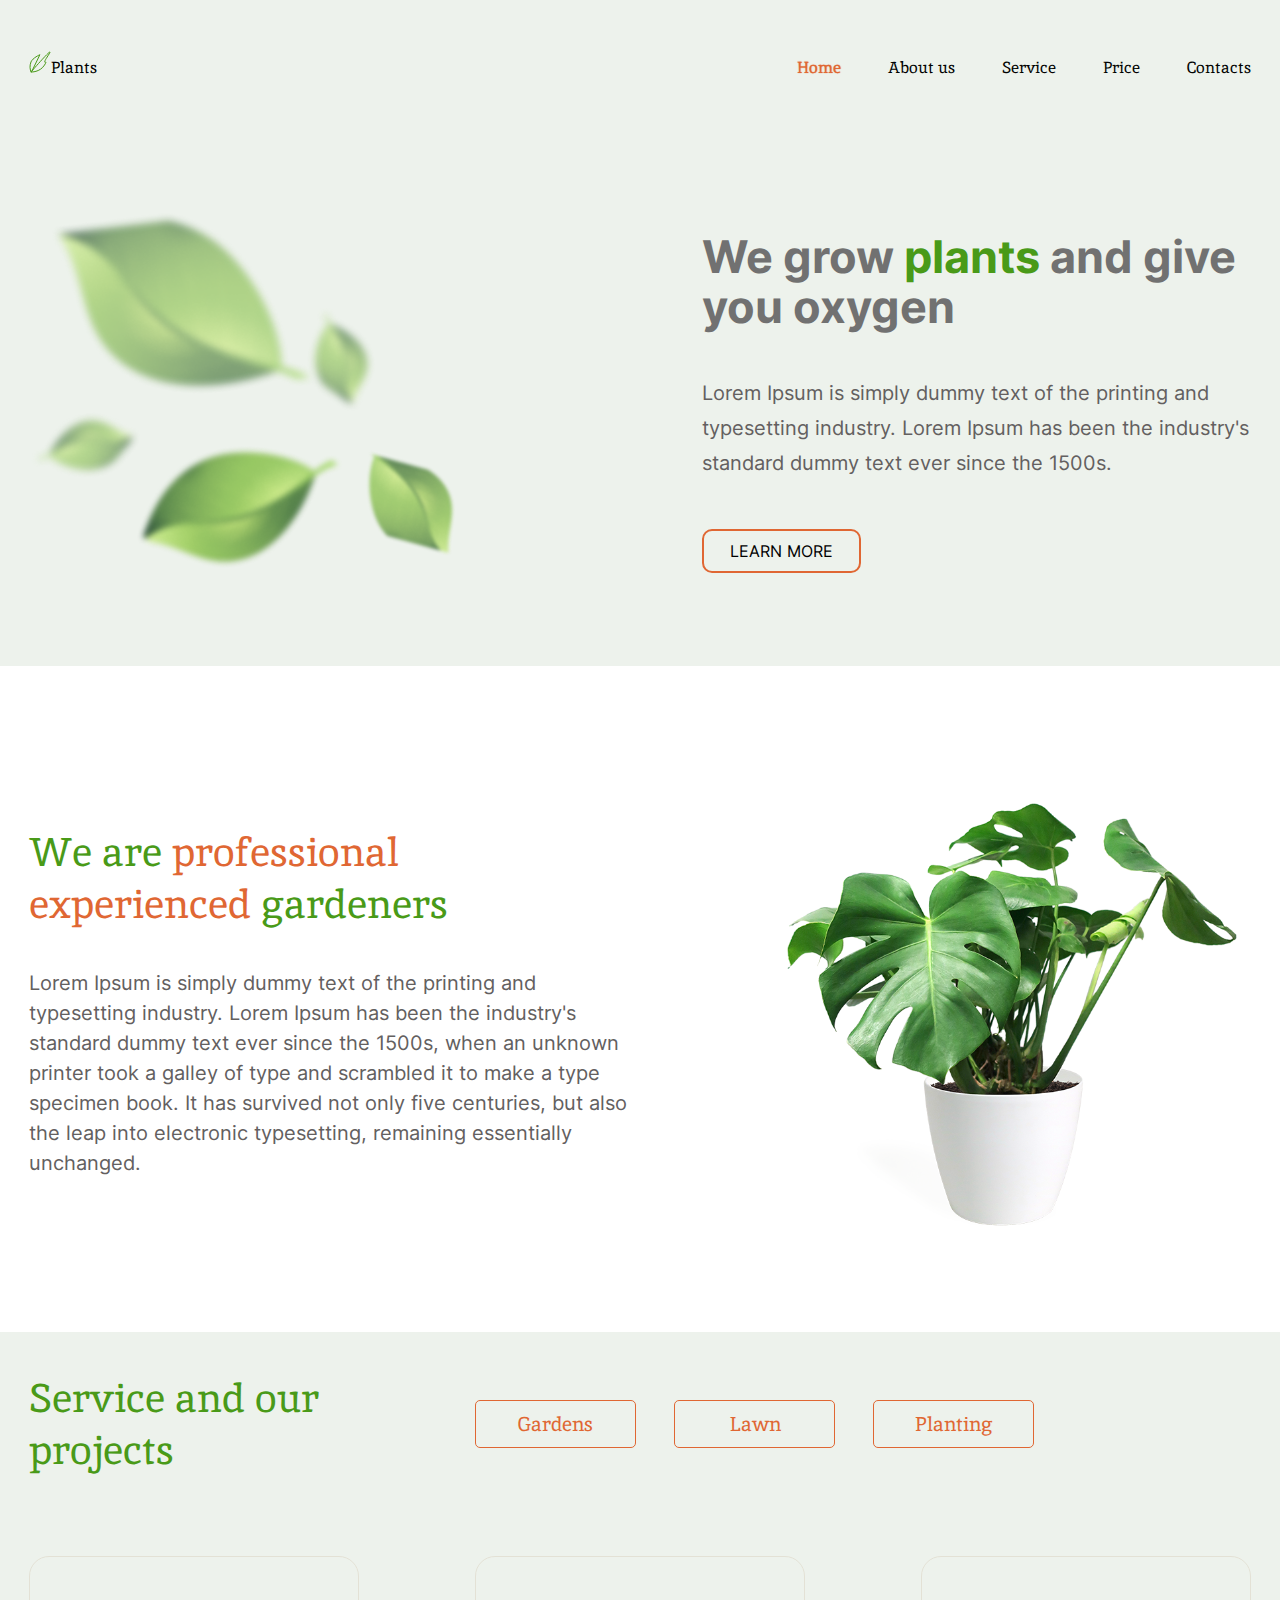
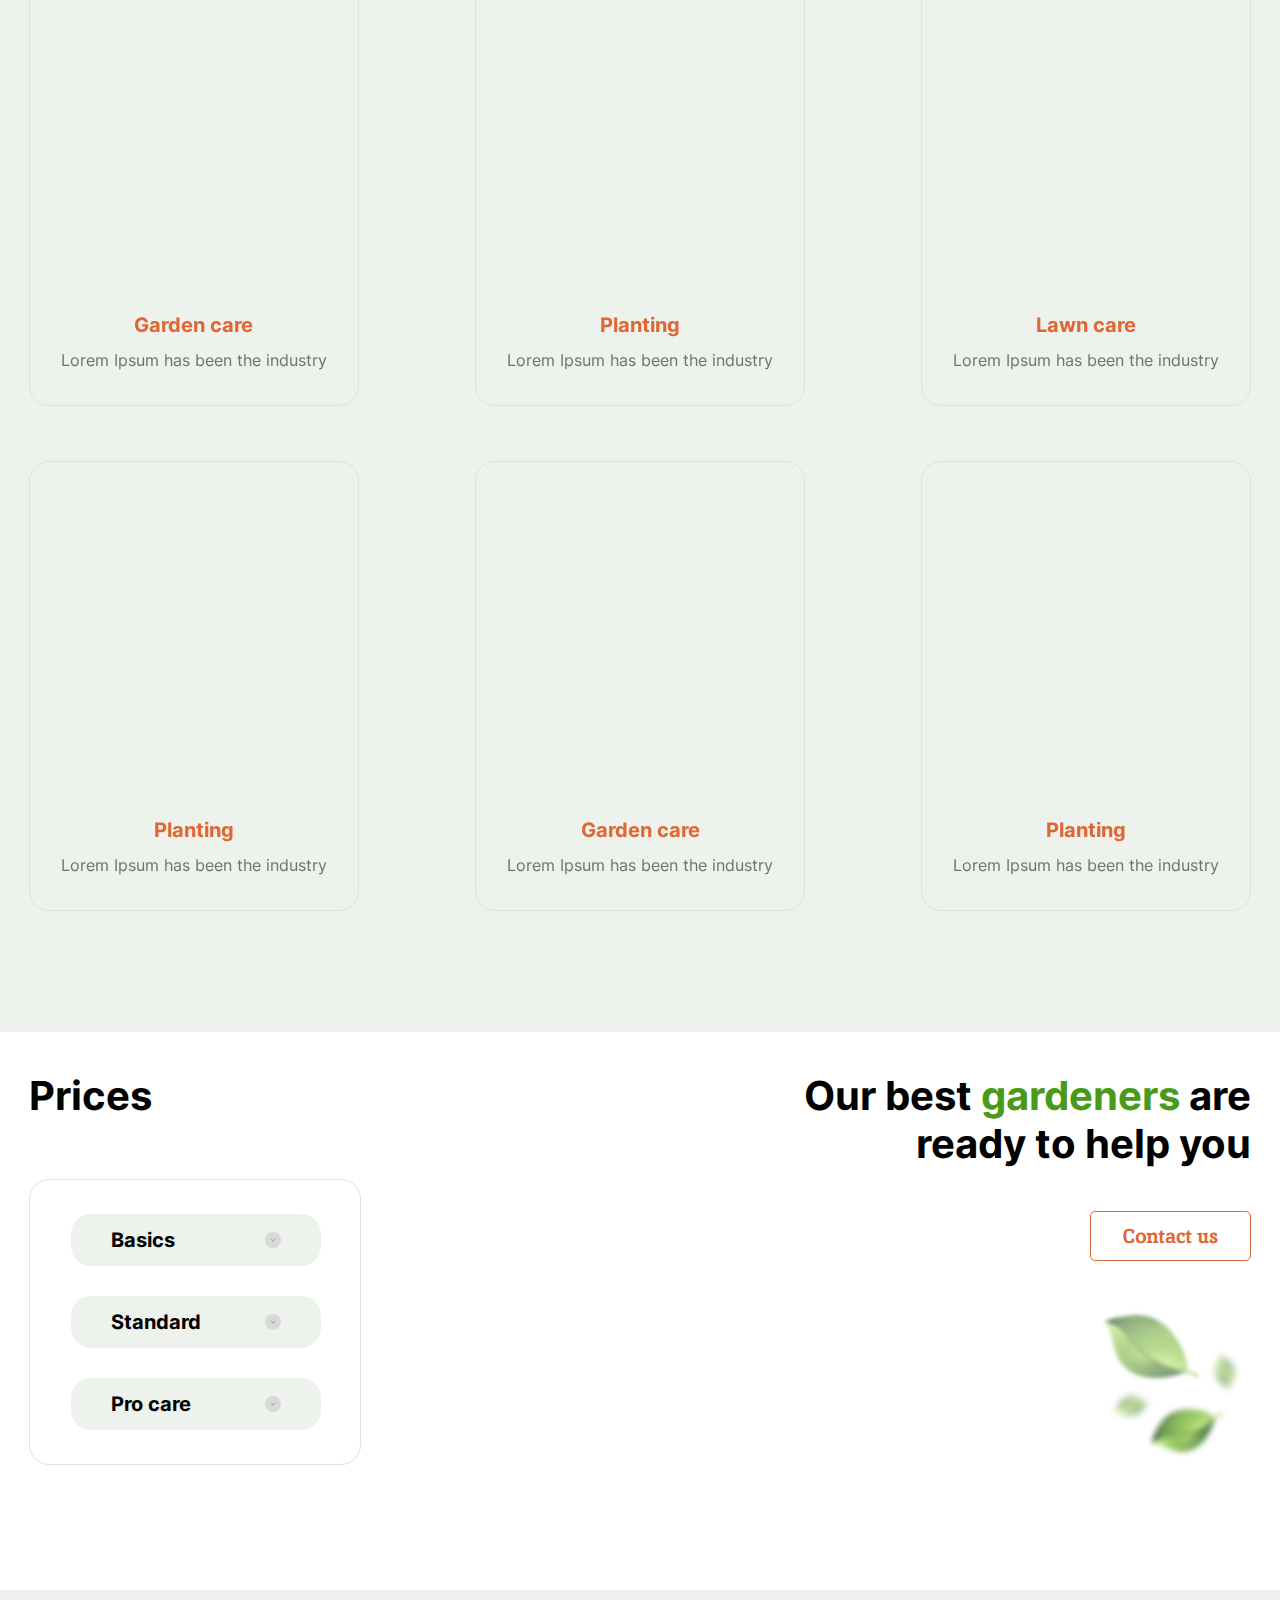
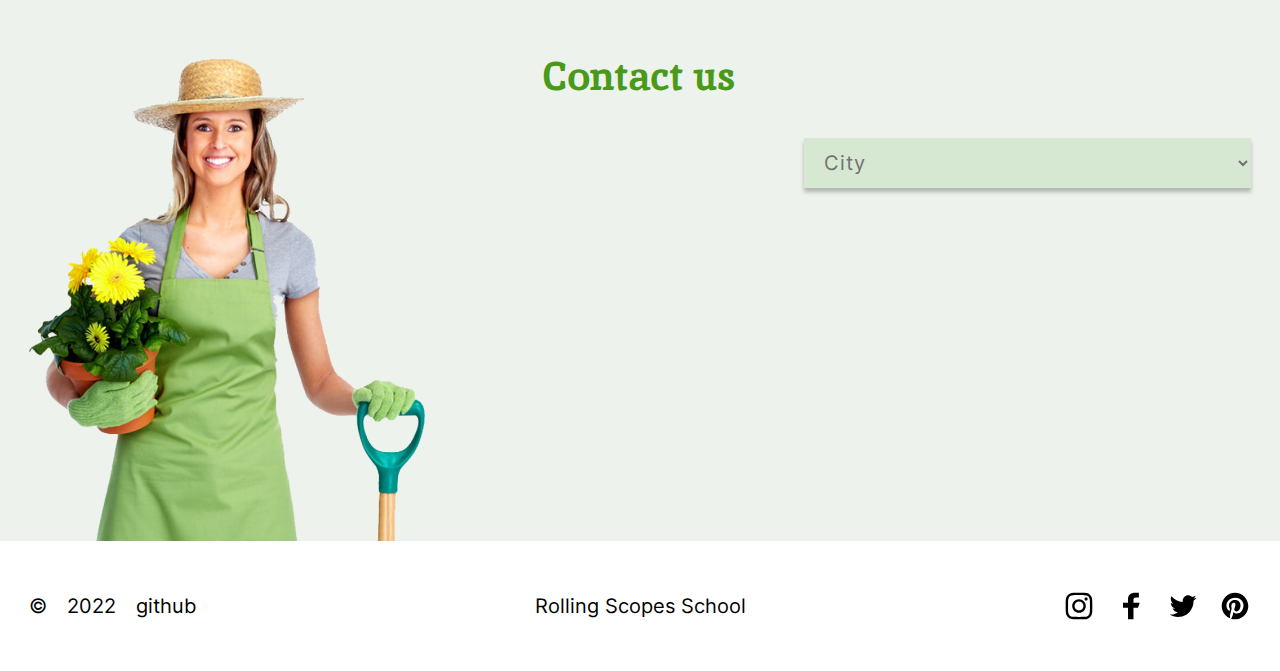
==== plants-part3/index.html @ d500a086 "feat: add section service js" ====
<!DOCTYPE html>
<html lang="en">

<head>
    <meta charset="UTF-8">
    <meta http-equiv="X-UA-Compatible" content="IE=edge">
    <meta name="viewport" content="width=device-width, initial-scale=1.0">
    <link rel="icon" href="./assets/favicon/favicon.ico">
    <link rel="stylesheet" href="./style.css">
    <title>Plants</title>
    <script src="./index.js" defer></script>
</head>

<body>
    <header class="header">
        <div class="wrapper header__wrapper">
            <a href="#" class="logo"><span class="ico logo__ico"></span>Plants</a>
            <nav class="header__navigation">
                <ul class="navigation">
                    <li class="navigation__list-item active"><a class="navigation__link" href="#welcome">Home</a></li>
                    <li class="navigation__list-item"><a class="navigation__link" href="#about">About&nbsp;us</a></li>
                    <li class="navigation__list-item"><a class="navigation__link" href="#service">Service</a></li>
                    <li class="navigation__list-item"><a class="navigation__link" href="#prices">Price</a></li>
                    <li class="navigation__list-item"><a class="navigation__link" href="#contacts">Contacts</a></li>
                </ul>
            </nav>
            <div class="header__logo-line">
                <span class="hamburger">
                    <span class="hamburger__line"></span>
                    <span class="hamburger__line"></span>
                    <span class="hamburger__line"></span>
                    <span class="hamburger__line"></span>
                </span>
            </div>
        </div>
    </header>
    <!-- ================================================= -->
    <main class="main">

        <section class="welcome" id="welcome">
            <div class="wrapper welcome__wrapper">
                <div class="welcome__content">
                    <h1 class="welcome__title">We grow<span class="welcome__title_colored"> plants</span> and give you
                        oxygen</h1>
                    <p class="welcome__text">Lorem Ipsum is simply dummy text of the printing and
                        typesetting
                        industry. Lorem Ipsum has been the industry's standard dummy text ever since the 1500s.
                    </p>
                    <button class="button welcome__button">LEARN MORE</button>
                </div>

                <div class="welcome-img__container">
                    <img class="img" src="./assets/images/image-section-welkom.png" alt="our plants">
                </div>


            </div>
        </section>
        <!-- ========================================= -->
        <section class="about" id="about">
            <div class="wrapper about__wrapper">
                <div class="about__content">
                    <h2 class="about__title"> We are <span class="about__title_colored">professional experienced</span>
                        gardeners
                    </h2>
                    <p class="about__text">
                        Lorem Ipsum is simply dummy text of the printing and typesetting industry. Lorem Ipsum has
                        been the industry's standard dummy text ever since the 1500s, when an unknown printer took a
                        galley of type and scrambled it to make a type specimen book. It has survived not only five
                        centuries, but also the leap into electronic typesetting, remaining essentially unchanged.
                    </p>
                </div>
                <div class="about-img__container">
                    <img class="img" src="./assets/images/image-section-about.png" alt="our plants">
                </div>
            </div>
        </section>
        <!-- ================================================== -->
        <section class="service" id="service">
            <div class="wrapper service__wrapper">
                <div class="service__content">
                    <h2 class="service__title">
                        Service and our projects
                    </h2>
                    <div class="service__buttons">
                        <button class="button service__button service__button_gardens">Gardens</button>
                        <button class="button service__button service__button_lawn">Lawn</button>
                        <button class="button service__button service__button_planting">Planting</button>
                    </div>
                </div>
                <div class="layout-3-column service__items-wrapper">

                    <div class="service__item service__item_gardens">
                        <div class="service__item_background service__item_background-1">
                        </div>
                        <h3 class="service-item__title">Garden care</h3>
                        <p class="service__description">Lorem Ipsum has been the industry</p>
                    </div>

                    <div class="service__item service__item_planting">
                        <div class="service__item_background service__item_background-2">
                        </div>
                        <h3 class="service-item__title">Planting</h3>
                        <p class="service__description">Lorem Ipsum has been the industry</p>
                    </div>

                    <div class="service__item service__item_lawn">
                        <div class="service__item_background service__item_background-3">
                        </div>
                        <h3 class="service-item__title">Lawn care</h3>
                        <p class="service__description">Lorem Ipsum has been the industry</p>
                    </div>

                    <div class="service__item service__item_planting">
                        <div class="service__item_background service__item_background-4">
                        </div>
                        <h3 class="service-item__title">Planting</h3>
                        <p class="service__description">Lorem Ipsum has been the industry</p>
                    </div>
                    <div class="service__item service__item_gardens">
                        <div class="service__item_background service__item_background-5">
                        </div>
                        <h3 class="service-item__title">Garden care</h3>
                        <p class="service__description">Lorem Ipsum has been the industry</p>
                    </div>

                    <div class="service__item service__item_planting">
                        <div class="service__item_background service__item_background-6">
                        </div>
                        <h3 class="service-item__title">Planting</h3>
                        <p class="service__description">Lorem Ipsum has been the industry</p>
                    </div>
                </div>
            </div>
        </section>
        <!-- ================================================== -->
        <section class="prices" id="prices">
            <div class="wrapper prices__wrapper">
                <div class="prices__variants">
                    <h2 class="prices__title">Prices</h2>
                    <div class="prices__checkboxes-wrapper">
                        <div class="checkbox__wrapper">
                            <input type="checkbox" class="checkbox" id="basics">
                            <label for="basics" class="prices__checkbox-label">Basics<span
                                    class="ico accordion__ico"></span></label>
                        </div>
                        <div class="checkbox__wrapper">
                            <input type="checkbox" class="checkbox" id="standard">
                            <label for="standard" class="prices__checkbox-label">Standard<span
                                    class="ico accordion__ico"></span></label>
                        </div>
                        <div class="checkbox__wrapper">
                            <input type="checkbox" class="checkbox" id="proCare">
                            <label for="proCare" class="prices__checkbox-label">Pro care<span
                                    class="ico accordion__ico"></span></label>
                        </div>
                    </div>
                </div>
                <div class="prices__content">
                    <h2 class="prices-content__title">Our best <span
                            class="prices-content__title_colored">gardeners</span> are ready to help you</h2>
                    <button class="button price__button">Contact us</button>
                    <div class="prices-img__wrapper">
                        <img class="img prices__img" src="./assets/images/image-section-prices.png" alt="our plants">
                    </div>
                </div>
            </div>
        </section>
        <!-- ================================ -->
        <section class="contacts" id="contacts">
            <div class="wrapper contacts__wrapper">
                <div class="contacts-img__container">
                    <img class="img contacts-img" src="./assets/images/image-section-contacts.png" alt="our plants">
                </div>
                <h2 class="contacts__title">Contact&nbsp;us</h2>
                <select class="contacts__select">
                    <option>City</option>
                </select>
            </div>
        </section>

    </main>
    <!-- ============================================ -->
    <footer class="footer">
        <div class="wrapper">
            <div class="layout-3-column footer__wrapper">
                <div class="footer__made-by">
                    <span>©</span>
                    <span>2022</span>
                    <span><a href="https://github.com/Yuliya9449">github</a></span>
                </div>
                <div class="footer__rss"><a href="https://rs.school/">Rolling Scopes School</a></div>

                <ul class="footer__social-networks-links">
                    <li class="footer__link">
                        <a href="#"><img src="./assets/svg/inst1-footer.svg" alt="instagram"></a>
                    </li>
                    <li class="footer__link">
                        <a href="#"><img src="./assets/svg/fb2-footer.svg" alt="face book"></a>
                    </li>
                    <li class="footer__link">
                        <a href="#"><img src="./assets/svg/tw3-footer.svg" alt="twitter"></a>
                    </li>
                    <li class="footer__link">
                        <a href="#"><img src="./assets/svg/pinterest4-footer.svg" alt="pinterest"></a>
                    </li>
                </ul>
            </div>
        </div>
    </footer>
</body>

</html>
---- plants-part3/style.css ----
html {
  line-height: 1.15;
}

body {
  margin: 0;
}

main {
  display: block;
}

h1 {
  font-size: 2em;
  margin: 0.67em 0;
}

ul {
  padding: 0;
  margin: 0;
}

a {
  background-color: transparent;
  text-decoration: none;
  color: inherit;
}

img {
  border-style: none;
}

button,
input,
optgroup,
select,
textarea {
  font-family: inherit; /* 1 */
  font-size: 100%; /* 1 */
  line-height: 1.15; /* 1 */
  margin: 0; /* 2 */
}

button,
input { /* 1 */
  overflow: visible;
}

button,
select { /* 1 */
  text-transform: none;
}

button,
[type=button],
[type=reset],
[type=submit] {
  -webkit-appearance: button;
}

textarea {
  overflow: auto;
}

[type=checkbox],
[type=radio] {
  box-sizing: border-box; /* 1 */
  padding: 0; /* 2 */
}

[type=number]::-webkit-inner-spin-button,
[type=number]::-webkit-outer-spin-button {
  height: auto;
}

[type=search] {
  -webkit-appearance: textfield; /* 1 */
  outline-offset: -2px; /* 2 */
}

[type=search]::-webkit-search-decoration {
  -webkit-appearance: none;
}

::-webkit-file-upload-button {
  -webkit-appearance: button; /* 1 */
  font: inherit; /* 2 */
}

section, main, footer, header, article {
  display: block;
}

* {
  box-sizing: border-box;
}

.service__item, .navigation-hidden, .navigation__link, .navigation, .hamburger-toggle > *, .hamburger__line, .price__button, .button {
  transition: all 1s;
}

.prices-content__title, .prices__checkbox-label, .prices__title, body {
  font-family: "Inter", sans-serif;
}

.header, .service__button, h2 {
  font-family: "Inika", serif;
}

/* font-family: 'Inika', serif;
font-family: 'Inter', sans-serif;
font-family: 'Roboto', sans-serif; */
@font-face {
  font-family: "Inika";
  src: local("Inika Normal"), local("Inika-Normal"), url("./assets/fonts/Inika/Inika-Regular.ttf") format("truetype");
  font-weight: 400;
  font-style: normal;
}
@font-face {
  font-family: "Inika";
  src: local("Inika Bold"), local("Inika-Bold"), url("./assets/fonts/Inika/Inika-Bold.ttf") format("truetype");
  font-weight: 700;
  font-style: normal;
}
@font-face {
  font-family: "Inter";
  src: local("Inter Light"), local("Inter-Light"), url("./assets/fonts/inter/static/Inter-Light.ttf") format("truetype");
  font-weight: 300;
  font-style: normal;
}
@font-face {
  font-family: "Inter";
  src: local("Inter Normal"), local("Inter-Normal"), url("./assets/fonts/inter/static/Inter-Regular.ttf") format("truetype");
  font-weight: 400;
  font-style: normal;
}
@font-face {
  font-family: "Inter";
  src: local("Inter Bold"), local("Inter-Bold"), url("./assets/fonts/inter/static/Inter-Bold.ttf") format("truetype");
  font-weight: 700;
  font-style: normal;
}
@font-face {
  font-family: "Roboto";
  src: local("Roboto Normal"), local("Roboto-Normal"), url("./assets/fonts/roboto/Roboto-Regular.ttf") format("truetype");
  font-weight: 400;
  font-style: normal;
}
html {
  font-size: 10px;
  scroll-behavior: smooth;
}

body {
  font-style: normal;
  font-weight: 400;
  font-size: 1.6rem;
  line-height: 3.5rem;
  background-color: #EDF2EC;
}

h1 {
  color: #717171;
  font-style: normal;
  font-weight: bold;
  font-size: 4.5rem;
  line-height: 5rem;
}
@media (max-width: 768px) {
  h1 {
    font-style: normal;
    font-weight: bold;
    font-size: 3.5rem;
    line-height: 5rem;
  }
}
@media (max-width: 380px) {
  h1 {
    font-style: normal;
    font-weight: bold;
    font-size: 2.5rem;
    line-height: 3.5rem;
  }
}

h2 {
  font-style: normal;
  font-weight: 400;
  font-size: 4rem;
  line-height: 5.2rem;
}
@media (max-width: 768px) {
  h2 {
    font-style: normal;
    font-weight: 400;
    font-size: 3.5rem;
    line-height: 4.6rem;
  }
}
@media (max-width: 380px) {
  h2 {
    font-style: normal;
    font-weight: 400;
    font-size: 2.5rem;
    line-height: 3.3rem;
  }
}

h3 {
  font-style: normal;
  font-weight: bold;
  font-size: 2rem;
  line-height: 2rem;
  color: #E06733;
}

.button {
  border: 1px solid #E06733;
  border-radius: 5px;
  background-color: inherit;
}
/* .button:hover {
  background-color: #E06733;
  color: #ffffff;
} */

.welcome__button {
  padding: 10px 26px;
  border-width: 2px;
  border-radius: 10px;
  font-style: normal;
  font-weight: 400;
  font-size: 1.6rem;
  line-height: 2rem;
}
.welcome__button:hover {
  background-color: #E06733;
  color: #ffffff;
  cursor: pointer;
}
@media (max-width: 380px) {
  .welcome__button {
    font-style: normal;
    font-weight: 400;
    font-size: 1rem;
    line-height: 2rem;
    padding: 5px 16px;
  }
}

.service__button {
  min-width: 161px;
  padding: 10px 0;
  margin-left: 38px;
  color: #E06733;
  font-style: normal;
  font-weight: 400;
  font-size: 2rem;
  line-height: 2.6rem;
}
.service__button:hover {
  text-shadow: 0 0 1px #E06733;
  cursor: pointer;
}
@media (max-width: 380px) {
  .service__button {
    min-width: 121px;
    margin: 0 10px 10px 0;
    font-style: normal;
    font-weight: 400;
    font-size: 1.5rem;
    line-height: 2.25rem;
    padding: 5px 0;
  }
}

.service__button_active {
  background-color: #E06733;
  color: #ffffff;
}

.service__button:first-child {
  margin-left: 0;
}

.price__button {
  font-family: "Inika";
  padding: 11px 32px;
  font-style: normal;
  font-weight: bold;
  font-size: 2rem;
  line-height: 2.6rem;
  color: #E06733;
}
.price__button:hover {
  background-color: #E06733;
  color: #ffffff;
  cursor: pointer;
}
.price__button_bordered {
  border: 1px solid #E06733;
  border-radius: 5px;
  color: #E06733;
  background-color: inherit;
}
.price__button_bordered:hover {
  background-color: #E06733;
  color: #ffffff;
}
@media (max-width: 380px) {
  .price__button {
    font-style: normal;
    font-weight: bold;
    font-size: 1.5rem;
    line-height: 2rem;
    margin: 0 auto 0;
    padding: 7px 24px;
  }
}

.ico {
  display: inline-block;
}

.logo__ico {
  background-image: url(./assets/svg/logo_vector.svg);
  width: 22px;
  height: 22px;
}

.accordion__ico {
  background-image: url(./assets/svg/accordion_btn.svg);
  width: 16px;
  height: 17px;
}

.img {
  width: 100%;
  height: auto;
  display: block;
}

.hamburger {
  display: none;
  vertical-align: text-bottom;
  flex-direction: column;
  justify-content: space-between;
  width: 40px;
  height: 24px;
}
@media (max-width: 570px) {
  .hamburger {
    display: inline-flex;
  }
}
@media (max-width: 380px) {
  .hamburger {
    display: inline-flex;
  }
}

.hamburger__line {
  display: inline-block;
  background-color: #717171;
  height: 2px;
  width: 100%;
}

.wrapper {
  max-width: 1222px;
  margin: auto;
}
@media (max-width: 1222px) {
  .wrapper {
    padding: 0 50px;
  }
}
@media (max-width: 380px) {
  .wrapper {
    padding: 0 25px;
  }
}

.layout-3-column {
  display: flex;
  flex-wrap: wrap;
  justify-content: space-between;
}
.layout-3-column > * {
  flex-basis: 27%;
}

.header {
  padding: 43px 0 38px;
}
@media (max-width: 768px) {
  .header {
    padding: 36px 0 41px;
  }
}
@media (max-width: 380px) {
  .header {
    padding: 34px 0 31px;
  }
}

.header__wrapper {
  display: flex;
  align-items: baseline;
  justify-content: space-between;
  flex-wrap: wrap;
}

.welcome {
  padding: 66px 0 58px;
}
@media (max-width: 768px) {
  .welcome {
    padding: 30px 0 70px;
  }
}
@media (max-width: 380px) {
  .welcome {
    padding: 30px 0 24px;
  }
}

.welcome__wrapper {
  display: flex;
  flex-direction: row-reverse;
  justify-content: space-between;
  align-items: center;
}
@media (max-width: 768px) {
  .welcome__wrapper {
    flex-direction: row;
    align-items: flex-start;
  }
}

.about {
  padding: 64px 0 58px;
}
@media (max-width: 768px) {
  .about {
    padding: 40px 0 78px;
  }
}
@media (max-width: 380px) {
  .about {
    padding: 30px 0 16px;
  }
}

.about__wrapper {
  display: flex;
  justify-content: space-between;
  align-items: center;
}
@media (max-width: 768px) {
  .about__wrapper {
    flex-direction: column;
  }
}

.service {
  padding: 40px 0 6px;
}
@media (max-width: 768px) {
  .service {
    padding: 60px 0 0;
  }
}
@media (max-width: 380px) {
  .service {
    padding: 30px 0 0;
  }
}

.service__wrapper {
  display: flex;
  flex-direction: column;
}

.prices {
  padding: 40px 0 115px;
}
@media (max-width: 768px) {
  .prices {
    padding: 40px 0 90px;
  }
}
@media (max-width: 380px) {
  .prices {
    padding: 25px 0 39px;
  }
}

.prices__wrapper {
  display: flex;
  flex-wrap: wrap;
  justify-content: space-between;
  align-items: flex-start;
}
@media (max-width: 380px) {
  .prices__wrapper {
    flex-direction: column;
  }
}

.contacts {
  padding: 54px 0 0px;
}
@media (max-width: 768px) {
  .contacts {
    padding: 40px 0 0;
  }
}
@media (max-width: 380px) {
  .contacts {
    padding: 25px 0 0;
  }
}

.contacts__wrapper {
  display: flex;
  justify-content: space-between;
  align-items: flex-start;
}
@media (max-width: 768px) {
  .contacts__wrapper {
    flex-direction: column;
    align-items: center;
  }
}

.footer {
  padding: 40px 0;
}
@media (max-width: 768px) {
  .footer {
    padding: 33px 0 38px;
  }
}
@media (max-width: 380px) {
  .footer {
    padding: 22px 0 38px;
  }
}

.header {
  color: #000000;
  font-style: normal;
  font-weight: 400;
  font-size: 1.6rem;
  line-height: 2.1rem;
}

.logo {
  margin-right: 70px;
}

/* @media (max-width: 380px) {
  .header__navigation {
    display: none;
  }
}
@media (max-width: 570px) {
  .header__navigation {
    display: none;
  }
} */

.navigation {
  display: flex;
  flex-wrap: wrap;
  font-size: 1.6rem;
  line-height: 5rem;
  padding: 0;
}

.navigation__list-item {
  list-style: none;
  padding-left: 47px;
}

.navigation__list-item:first-child {
  padding-left: 0;
}

.navigation__link {
  color: #010201;
}
.navigation__link:hover {
  text-shadow: 0 0 1px #E06733;
  color: #E06733;
}

.navigation__list-item.active > .navigation__link {
  text-shadow: 0 0 1px #E06733;
  color: #E06733;
}

.header__logo-line {
  display: none;
}
  @media (max-width: 570px) {
    .header__logo-line {
      display: block;
    }
  }

/* ============================= */

.welcome__content {
  max-width: 549px;
}
@media (max-width: 768px) {
  .welcome__content {
    max-width: 341px;
  }
}

.welcome__title {
  margin: 0 0 44px;
}
@media (max-width: 768px) {
  .welcome__title {
    margin: 0 0 30px;
  }
}
@media (max-width: 380px) {
  .welcome__title {
    margin: 0 0 20px;
  }
}

.welcome__title_colored {
  color: #499A18;
}

.welcome__text {
  margin: 0 0 48px;
  font-size: 2rem;
  color: #636060;
}
@media (max-width: 768px) {
  .welcome__text {
    font-style: normal;
    font-weight: 400;
    font-size: 1.6rem;
    line-height: 2.5rem;
    margin: 0 0 36px 5px;
  }
}
@media (max-width: 380px) {
  .welcome__text {
    margin: 0 0 24px;
  }
}

.welcome-img__container {
  max-width: 448px;
}
@media (max-width: 768px) {
  .welcome-img__container {
    max-width: 280px;
  }
}
@media (max-width: 380px) {
  .welcome-img__container {
    display: none;
  }
}

.about {
  background-color: #ffffff;
}

.about__content {
  max-width: 605px;
}
@media (max-width: 768px) {
  .about__content {
    max-width: 768px;
  }
}

.about__title {
  max-width: 463px;
  color: #499A18;
  margin: 0 0 38px;
}
@media (max-width: 768px) {
  .about__title {
    margin: 0 auto 50px;
    text-align: center;
  }
}
@media (max-width: 380px) {
  .about__title {
    margin: 0 0 13px;
  }
}

.about__title_colored {
  color: #E06733;
}

.about__text {
  margin: 0;
  font-size: 2rem;
  line-height: 3rem;
  color: #636060;
}
@media (max-width: 768px) {
  .about__text {
    font-style: normal;
    font-weight: 400;
    font-size: 2rem;
    line-height: 3rem;
    margin: 0 0 50px;
  }
}
@media (max-width: 380px) {
  .about__text {
    font-style: normal;
    font-weight: 400;
    font-size: 1.5rem;
    line-height: 2.5rem;
    margin: 0 0 -10px;
  }
}

.about-img__container {
  max-width: 464px;
}
@media (max-width: 768px) {
  .about-img__container {
    max-width: 250px;
  }
}
@media (max-width: 380px) {
  .about-img__container {
    max-width: 150px;
  }
}

.service__content {
  display: flex;
  align-items: center;
  flex-wrap: wrap;
  margin: 0 0 32px;
}
@media (max-width: 768px) {
  .service__content {
    margin: 0;
  }
}

.service__title {
  max-width: 306px;
  color: #499A18;
  margin: 0 140px 0 0;
}
@media (max-width: 768px) {
  .service__title {
    margin: 0 0 43px;
  }
}
@media (max-width: 380px) {
  .service__title {
    max-width: 187px;
    margin: 0 0 38px;
  }
}

.service__buttons {
  display: inline-flex;
  flex-wrap: wrap;
}

.service__items-wrapper {
  padding: 48px 0 60px;
}
.service__items-wrapper > * {
  margin-bottom: 55px;
}
@media (max-width: 768px) {
  .service__items-wrapper > * {
    flex-basis: 42%;
    margin-bottom: 39px;
  }
}
@media (max-width: 380px) {
  .service__items-wrapper > * {
    flex-basis: 85%;
    margin: 0 auto 34px;
  }
  .service__items-wrapper > *:last-child {
    margin: 0 auto;
  }
}
@media (max-width: 768px) {
  .service__items-wrapper {
    padding: 40px 0 30px;
  }
}
@media (max-width: 380px) {
  .service__items-wrapper {
    padding: 30px 0 27px;
  }
}

.service__item {
  filter: blur(0px);
  max-width: 330px;
  min-height: 450px;
  border: 1px solid #E3E1D5;
  border-radius: 20px;
  display: flex;
  flex-direction: column;
  justify-content: end;
  align-items: center;
  overflow: hidden;
}
.service__item_background {
  width: 100%;
  height: 100%;
  background-size: cover;
  background-position: center;
}
.service__item_background-1 {
  background-image: url("./assets/images/image1-section-service.jpg");
}
.service__item_background-2 {
  background-image: url("./assets/images/image2-section-service.jpg");
}
.service__item_background-3 {
  background-image: url("./assets/images/image3-section-service.jpg");
}
.service__item_background-4 {
  background-image: url("./assets/images/image4-section-service.jpg");
}
.service__item_background-5 {
  background-image: url("./assets/images/image5-section-service.jpg");
}
.service__item_background-6 {
  background-image: url("./assets/images/image6-section-service.jpg");
}

.service__item_blur {
  filter: blur(5px);
}

.service-item__title {
  padding: 0 30px 0;
  margin: 10px 0 8px 0;
}

.service__description {
  padding: 0 30px 0;
  margin: 0 0 27px;
  color: #717171;
  text-align: center;
}
@media (max-width: 768px) {
  .service__description {
    font-size: 16px;
    line-height: 20px;
    margin: 0 0 20px;
  }
}

.prices {
  background-color: #ffffff;
}

.prices__variants {
  max-width: 332px;
}
@media (max-width: 380px) {
  .prices__variants {
    margin: 0 auto;
  }
}

.prices__title {
  margin: 0 0 59px;
  font-style: normal;
  font-weight: bold;
  font-size: 4rem;
  line-height: 4.8rem;
}
@media (max-width: 768px) {
  .prices__title {
    font-style: normal;
    font-weight: bold;
    font-size: 3.5rem;
    line-height: 4.2rem;
    margin: 0 0 57px 15px;
  }
}
@media (max-width: 380px) {
  .prices__title {
    margin: 0 0 37px 0;
    font-style: normal;
    font-weight: bold;
    font-size: 2.5rem;
    line-height: 3rem;
    text-align: center;
  }
}

.prices__checkboxes-wrapper {
  border: 1px solid #E3E1D5;
  border-radius: 20px;
  display: flex;
  flex-direction: column;
  padding: 34px 41px;
}
@media (max-width: 380px) {
  .prices__checkboxes-wrapper {
    padding: 29px 21px;
  }
}

.checkbox__wrapper {
  min-width: 250px;
  padding: 16px 40px;
  background-color: #EDF2EC;
  border-radius: 20px;
  cursor: pointer;
  margin-bottom: 30px;
}
.checkbox__wrapper:last-child {
  margin-bottom: 0;
}
@media (max-width: 380px) {
  .checkbox__wrapper {
    min-width: 180px;
    padding: 15px 31px;
    margin-bottom: 14px;
  }
}

.checkbox {
  display: none;
}

.prices__checkbox-label {
  display: flex;
  justify-content: space-between;
  align-items: center;
  font-style: normal;
  font-weight: bold;
  font-size: 2rem;
  line-height: 2rem;
  color: #000000;
}
@media (max-width: 380px) {
  .prices__checkbox-label {
    font-style: normal;
    font-weight: bold;
    font-size: 1.5rem;
    line-height: 2rem;
  }
}

.prices__content {
  max-width: 452px;
  display: flex;
  flex-direction: column;
  align-items: flex-end;
}
@media (max-width: 380px) {
  .prices__content {
    margin: 0 auto;
  }
}

.prices-content__title {
  text-align: end;
  margin: 0 0 43px;
  font-style: normal;
  font-weight: bold;
  font-size: 4rem;
  line-height: 4.8rem;
}
@media (max-width: 768px) {
  .prices-content__title {
    font-style: normal;
    font-weight: bold;
    font-size: 2.5rem;
    line-height: 3.5rem;
    max-width: 296px;
    margin: 100px 0 28px 0;
  }
}
@media (max-width: 380px) {
  .prices-content__title {
    font-style: normal;
    font-weight: bold;
    font-size: 2rem;
    line-height: 3.5rem;
    max-width: 230px;
    margin: 17px 0 20px;
    text-align: center;
  }
}

.prices-content__title_colored {
  color: #499A18;
}

.prices-img__wrapper {
  max-width: 152px;
  margin-top: 42px;
}
@media (max-width: 768px) {
  .prices-img__wrapper {
    margin-top: 36px;
  }
}
@media (max-width: 380px) {
  .prices-img__wrapper {
    display: none;
  }
}

.contacts-img__container {
  max-width: 400px;
}
@media (max-width: 768px) {
  .contacts-img__container {
    order: 3;
    max-width: 200px;
    margin: 249px 0 0 20px;
  }
}
@media (max-width: 380px) {
  .contacts-img__container {
    max-width: 100px;
    margin: 132px 0 0;
  }
}

.contacts-img {
  margin-top: auto;
}

.contacts__title {
  font-family: "Inika";
  font-style: normal;
  font-weight: bold;
  font-size: 4rem;
  line-height: 5.2rem;
  color: #499A18;
  margin: 6px 0 0 45px;
}
@media (max-width: 768px) {
  .contacts__title {
    margin: 0 0 100px 0;
  }
}
@media (max-width: 380px) {
  .contacts__title {
    font-style: normal;
    font-weight: bold;
    font-size: 2.5rem;
    line-height: 3.3rem;
    margin: 0 0 81px;
  }
}

.contacts__select {
  min-width: 36.6%;
  padding: 12px 16px;
  margin-top: 94px;
  background: #D6E7D2;
  box-shadow: 0px 4px 4px rgba(0, 0, 0, 0.25);
  border: none;
  font-style: normal;
  font-weight: 400;
  font-size: 2rem;
  line-height: 4rem;
  color: #717171;
  letter-spacing: 0.05em;
}
.contacts__select:focus-visible {
  outline: none;
}
@media (max-width: 768px) {
  .contacts__select {
    min-width: 67%;
    margin-top: 0;
  }
}
@media (max-width: 380px) {
  .contacts__select {
    min-width: 300px;
    margin-top: 0;
  }
}

.footer {
  background-color: #ffffff;
  color: #000000;
}

.footer__wrapper {
  display: flex;
  justify-content: space-between;
  align-items: center;
  font-size: 20px;
  line-height: 50px;
}
@media (max-width: 768px) {
  .footer__wrapper {
    flex-direction: column;
    justify-content: flex-start;
    font-style: normal;
    font-weight: 400;
    font-size: 2rem;
    line-height: 2.4rem;
  }
}

.footer__made-by {
  display: inline-flex;
}
.footer__made-by > * {
  margin-right: 20px;
}
.footer__made-by > *:last-child {
  margin-right: 0;
}

.footer__rss {
  text-align: center;
}
.footer__rss:hover {
  text-decoration: underline;
}
@media (max-width: 768px) {
  .footer__rss {
    padding: 15px 0 25px;
  }
}
@media (max-width: 380px) {
  .footer__rss {
    padding: 16px 0 12px;
  }
}

.footer__social-networks-links {
  display: inline-flex;
  justify-content: end;
  margin: 0;
  padding: 0;
}
.footer__social-networks-links li {
  margin-right: 20px;
}

.footer__link:last-child {
  margin-right: 0;
}

.footer__link {
  list-style: none;
  vertical-align: bottom;
  width: 32px;
  height: 32px;
}

/*# sourceMappingURL=style.css.map */

/* ====================================================== */

@media (max-width: 570px) {
  .navigation {
    display: flex;
    flex-direction: column;
    width: 100%;
    text-align: center;
    background-color: #D6E7D2;
    font-size: 1.6rem;
    line-height: 5rem;
    padding: 0;
    position: absolute;
    top: 100px;
    left: -100%;
  }
  .navigation > .navigation__list-item {
    padding-left: 0;
  }
}
.navigation-hidden {
  transform: translateX(100%);
}

.hamburger-toggle {
  transition: all 1s;
}
.hamburger-toggle > span:nth-of-type(1) {
  transform: translateY(11px) rotate(-45deg);
}
.hamburger-toggle > span:nth-of-type(2) {
  opacity: 0;
}
.hamburger-toggle > span:nth-of-type(3) {
  opacity: 0;
}
.hamburger-toggle > span:nth-of-type(4) {
  transform: translateY(-11px) rotate(45deg);
}
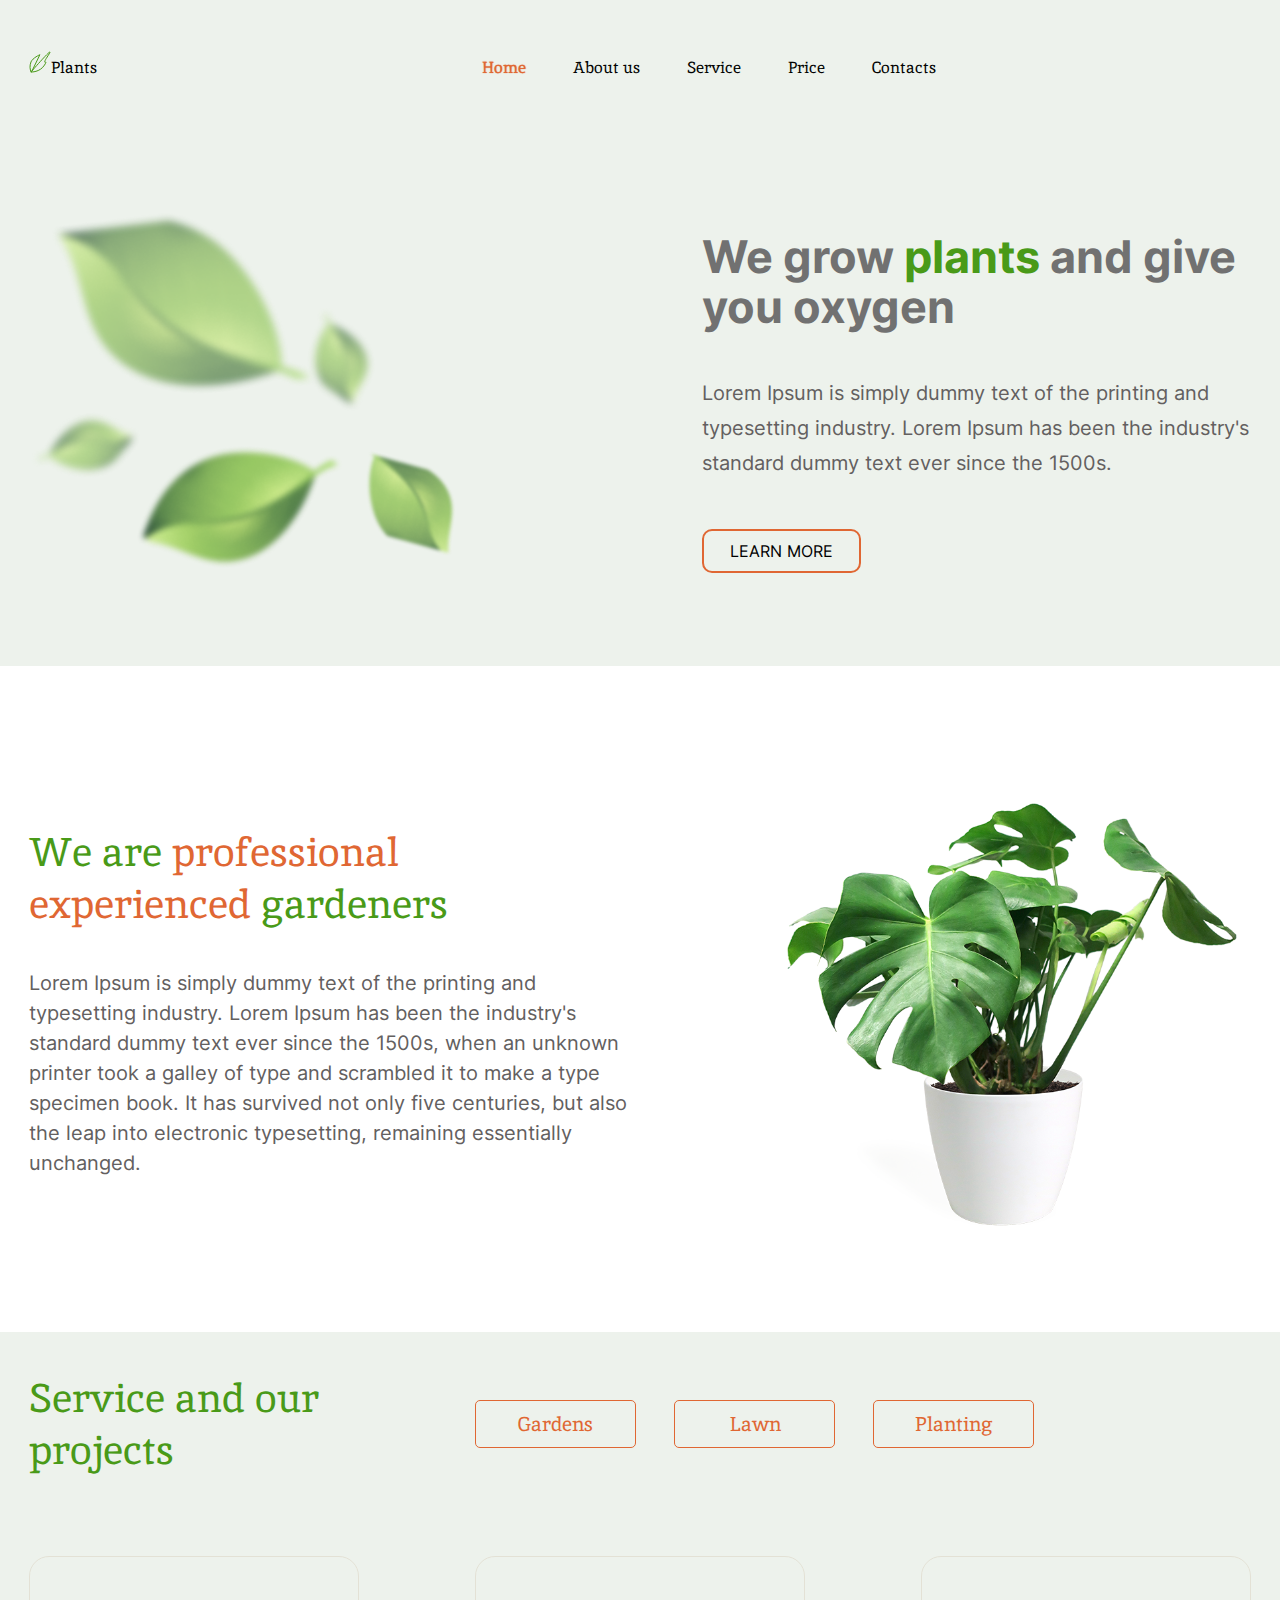
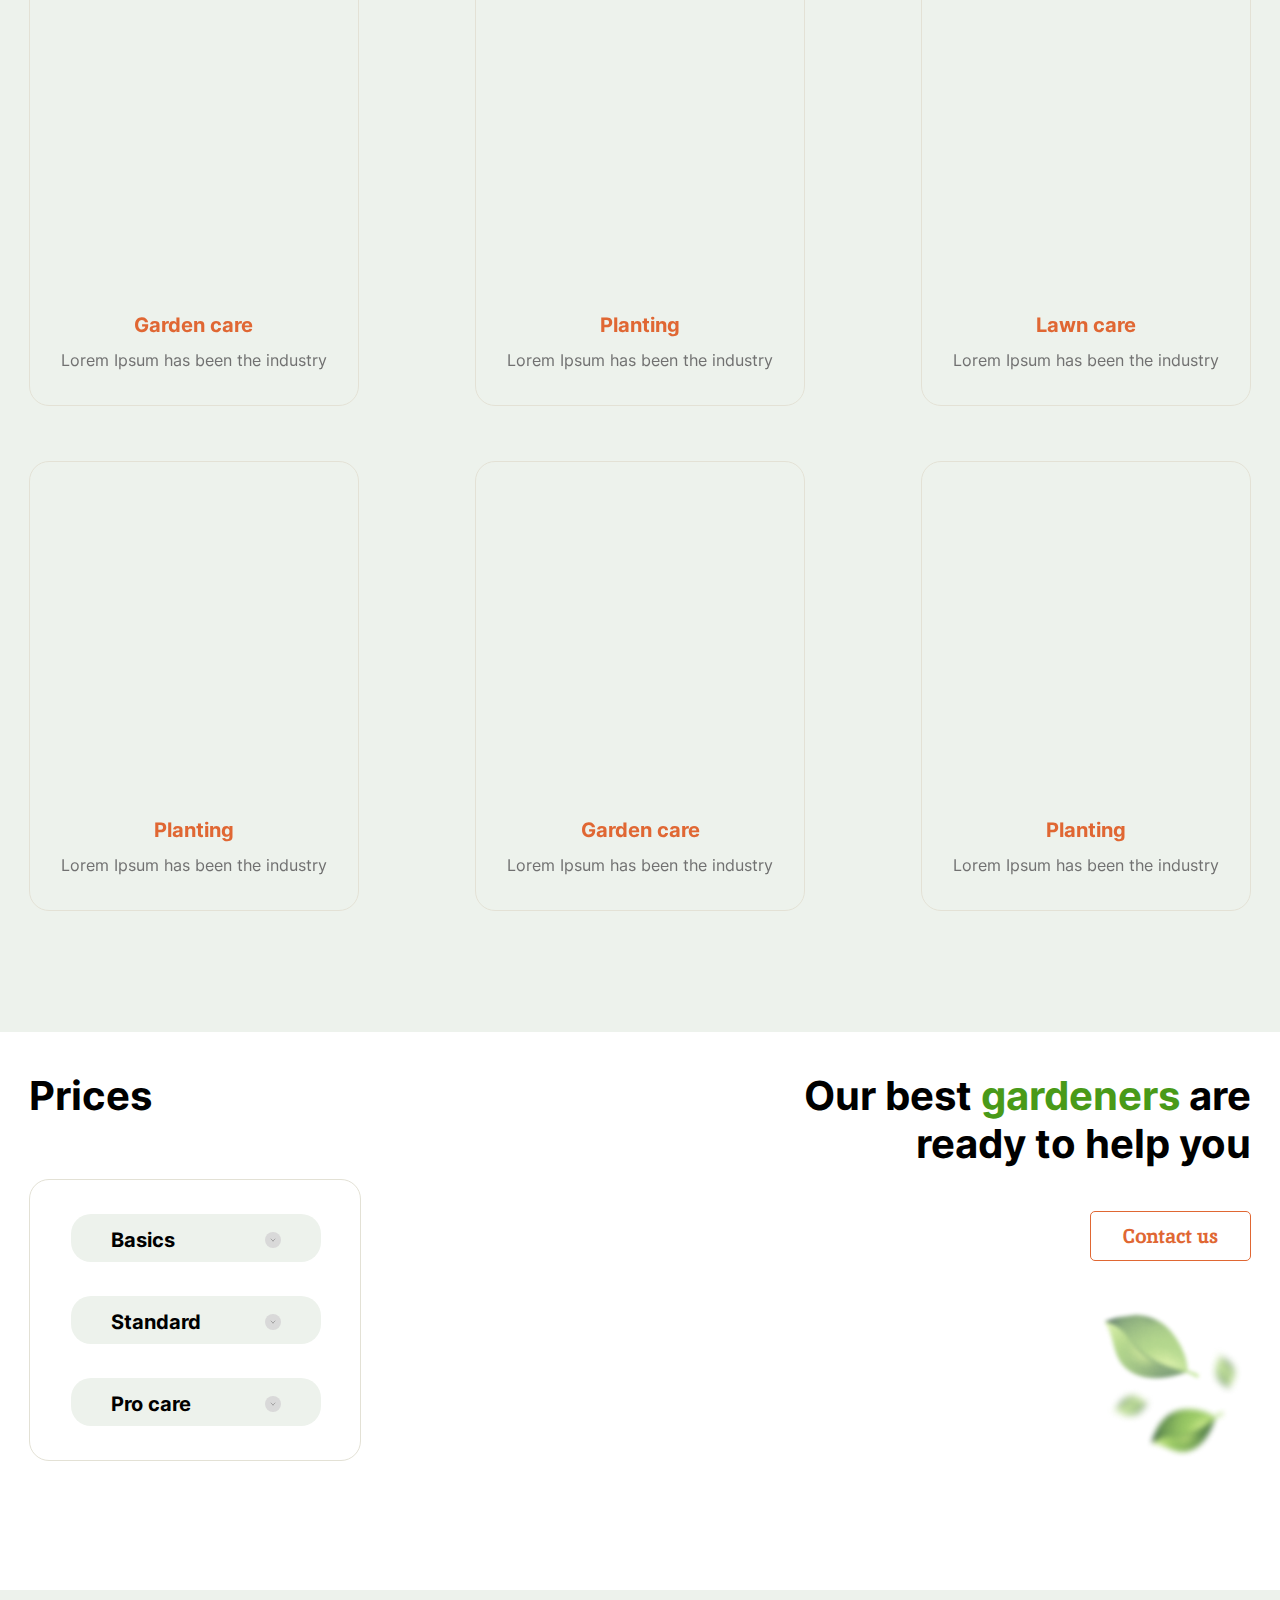
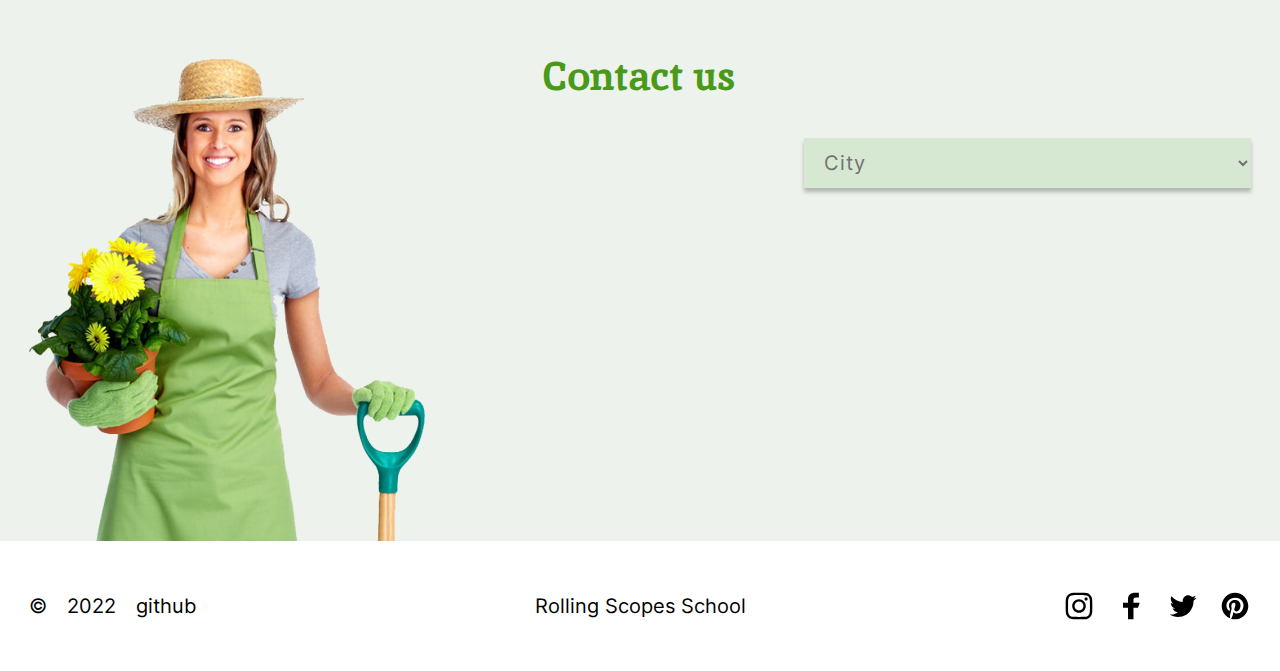
==== commit 7fc40e4f: "add: accordion js" ====
--- a/plants-part3/index.html
+++ b/plants-part3/index.html
@@ -138,21 +138,40 @@
             <div class="wrapper prices__wrapper">
                 <div class="prices__variants">
                     <h2 class="prices__title">Prices</h2>
-                    <div class="prices__checkboxes-wrapper">
-                        <div class="checkbox__wrapper">
-                            <input type="checkbox" class="checkbox" id="basics">
-                            <label for="basics" class="prices__checkbox-label">Basics<span
-                                    class="ico accordion__ico"></span></label>
-                        </div>
-                        <div class="checkbox__wrapper">
-                            <input type="checkbox" class="checkbox" id="standard">
-                            <label for="standard" class="prices__checkbox-label">Standard<span
-                                    class="ico accordion__ico"></span></label>
-                        </div>
-                        <div class="checkbox__wrapper">
-                            <input type="checkbox" class="checkbox" id="proCare">
-                            <label for="proCare" class="prices__checkbox-label">Pro care<span
-                                    class="ico accordion__ico"></span></label>
+                    <div class="prices-accordion__wrapper">
+                        <div class="prices-accordion__item">
+                            <p class="prices-accordion__title">Basics<span class="ico accordion__ico"></span></p>
+                            <div class="prices-accordion__content">
+                                <p class="prices-accordion__description">Release of Letraset sheets containing Lorem
+                                    Ipsum passages, and more recently</p>
+                                <p class="prices-accordion__price"><span class="prices-accordion__price_colored"><span
+                                            class="prices-accordion__price_currency">$</span>15 </span> / per hour</p>
+                                <a href="#contacts" class="prices-accordion__button">Order</a>
+
+                            </div>
+
+                        </div>
+                        <div class="prices-accordion__item">
+                            <p class="prices-accordion__title">Standard<span class="ico accordion__ico"></span></p>
+                            <div class="prices-accordion__content">
+
+                                <p class="prices-accordion__description">Release of Letraset sheets containing Lorem
+                                    Ipsum passages, and more recently</p>
+                                <p class="prices-accordion__price"><span class="prices-accordion__price_colored"><span
+                                            class="prices-accordion__price_currency">$</span>25 </span> / per hour</p>
+                                <a href="#contacts" class="prices-accordion__button">Order</a>
+                            </div>
+                        </div>
+                        <div class="prices-accordion__item">
+                            <p class="prices-accordion__title">Pro care<span
+                                    class="ico accordion__ico q333"></span></p>
+                            <div class="prices-accordion__content">
+                                <p class="prices-accordion__description">Release of Letraset sheets containing Lorem
+                                    Ipsum passages, and more recently</p>
+                                <p class="prices-accordion__price"><span class="prices-accordion__price_colored"><span
+                                            class="prices-accordion__price_currency">$</span>35 </span> / per hour</p>
+                                <a href="#contacts" class="prices-accordion__button">Order</a>
+                            </div>
                         </div>
                     </div>
                 </div>
--- a/plants-part3/style.css
+++ b/plants-part3/style.css
@@ -96,11 +96,15 @@
   box-sizing: border-box;
 }
 
-.service__item, .navigation-hidden, .navigation__link, .navigation, .hamburger-toggle > *, .hamburger__line, .price__button, .button {
+.service__item, .navigation-hidden, .navigation__link, .navigation, .prices-accordion__content, .prices-accordion__item, .hamburger-toggle > *, .hamburger__line, .ico, .price__button, .button {
   transition: all 1s;
 }
 
-.prices-content__title, .prices__checkbox-label, .prices__title, body {
+.prices-accordion__content_open, .prices-accordion__content {
+  transition: all 0.5s;
+}
+
+.prices-content__title, .prices__title, .prices-accordion__title, body {
   font-family: "Inter", sans-serif;
 }
 
@@ -220,10 +224,6 @@
   border-radius: 5px;
   background-color: inherit;
 }
-/* .button:hover {
-  background-color: #E06733;
-  color: #ffffff;
-} */
 
 .welcome__button {
   padding: 10px 26px;
@@ -333,6 +333,7 @@
   background-image: url(./assets/svg/accordion_btn.svg);
   width: 16px;
   height: 17px;
+  cursor: pointer;
 }
 
 .img {
@@ -360,6 +361,15 @@
   }
 }
 
+.hamburger__container {
+  display: none;
+}
+@media (max-width: 570px) {
+  .hamburger__container {
+    display: block;
+  }
+}
+
 .hamburger__line {
   display: inline-block;
   background-color: #717171;
@@ -367,6 +377,150 @@
   width: 100%;
 }
 
+.hamburger-toggle {
+  transition: all 1s;
+}
+
+.hamburger-toggle > span:nth-of-type(1) {
+  transform: translateY(11px) rotate(-45deg);
+}
+
+.hamburger-toggle > span:nth-of-type(2) {
+  opacity: 0;
+}
+
+.hamburger-toggle > span:nth-of-type(3) {
+  opacity: 0;
+}
+
+.hamburger-toggle > span:nth-of-type(4) {
+  transform: translateY(-11px) rotate(45deg);
+}
+
+.prices-accordion__wrapper {
+  border: 1px solid #E3E1D5;
+  border-radius: 20px;
+  display: flex;
+  flex-direction: column;
+  padding: 34px 41px;
+}
+@media (max-width: 380px) {
+  .prices-accordion__wrapper {
+    padding: 29px 21px;
+  }
+}
+
+.prices-accordion__item {
+  min-width: 250px;
+  padding: 16px 40px 0;
+  background-color: #EDF2EC;
+  border-radius: 20px;
+  margin-bottom: 34px;
+}
+
+.prices-accordion__item:last-child {
+  margin-bottom: 0;
+}
+@media (max-width: 380px) {
+  .prices-accordion__item {
+    min-width: 180px;
+    padding: 15px 31px;
+    margin-bottom: 14px;
+  }
+}
+
+.prices-accordion__item_open {
+  background-color: #D6E7D2;
+}
+
+.prices-accordion__title {
+  display: flex;
+  justify-content: space-between;
+  align-items: center;
+  font-style: normal;
+  font-weight: bold;
+  font-size: 2rem;
+  line-height: 2rem;
+  color: #000000;
+  margin: 0 0 5px;
+}
+@media (max-width: 380px) {
+  .prices-accordion__title {
+    font-style: normal;
+    font-weight: bold;
+    font-size: 1.5rem;
+    line-height: 2rem;
+  }
+}
+
+.accordion__ico_open {
+  transform: rotate(180deg);
+}
+
+.prices-accordion__content {
+  margin: 11px 0 0;
+  display: flex;
+  flex-direction: column;
+  justify-content: space-between;
+  border-top: 0.5px solid #EDF2EC;
+  max-height: 0;
+  overflow: hidden;
+}
+
+.prices-accordion__content_open {
+  max-height: 1000px;
+  border-top: 0.5px solid #AEA1A1;
+}
+
+.prices-accordion__description {
+  font-style: normal;
+  font-weight: 300;
+  font-size: 1rem;
+  line-height: 1rem;
+  color: #717171;
+  margin: 5px 0 0;
+}
+
+.prices-accordion__price {
+  font-style: normal;
+  font-weight: 400;
+  font-size: 1.2rem;
+  line-height: 2rem;
+  font-style: normal;
+  color: #000000;
+  margin: 5px 0 7px;
+}
+
+.prices-accordion__price_colored {
+  font-style: normal;
+  font-weight: 700;
+  font-size: 1.6rem;
+  line-height: 2rem;
+  color: #E06733;
+}
+
+.prices-accordion__price_currency {
+  font-style: normal;
+  font-weight: 700;
+  font-size: 1.2rem;
+  line-height: 2rem;
+}
+
+.prices-accordion__button {
+  background: #ffffff;
+  border-radius: 10px;
+  align-self: flex-start;
+  padding: 3px 27px 3px 20px;
+  text-align: center;
+  line-height: 2.5rem;
+  margin: 0 0 13px;
+  font-style: normal;
+  font-weight: 700;
+  font-size: 1.4rem;
+  line-height: 2rem;
+  color: #717171;
+}
+
 .wrapper {
   max-width: 1222px;
   margin: auto;
@@ -560,17 +714,6 @@
 .logo {
   margin-right: 70px;
 }
-
-/* @media (max-width: 380px) {
-  .header__navigation {
-    display: none;
-  }
-}
-@media (max-width: 570px) {
-  .header__navigation {
-    display: none;
-  }
-} */
 
 .navigation {
   display: flex;
@@ -601,583 +744,6 @@
   text-shadow: 0 0 1px #E06733;
   color: #E06733;
 }
-
-.header__logo-line {
-  display: none;
-}
-  @media (max-width: 570px) {
-    .header__logo-line {
-      display: block;
-    }
-  }
-
-/* ============================= */
-
-.welcome__content {
-  max-width: 549px;
-}
-@media (max-width: 768px) {
-  .welcome__content {
-    max-width: 341px;
-  }
-}
-
-.welcome__title {
-  margin: 0 0 44px;
-}
-@media (max-width: 768px) {
-  .welcome__title {
-    margin: 0 0 30px;
-  }
-}
-@media (max-width: 380px) {
-  .welcome__title {
-    margin: 0 0 20px;
-  }
-}
-
-.welcome__title_colored {
-  color: #499A18;
-}
-
-.welcome__text {
-  margin: 0 0 48px;
-  font-size: 2rem;
-  color: #636060;
-}
-@media (max-width: 768px) {
-  .welcome__text {
-    font-style: normal;
-    font-weight: 400;
-    font-size: 1.6rem;
-    line-height: 2.5rem;
-    margin: 0 0 36px 5px;
-  }
-}
-@media (max-width: 380px) {
-  .welcome__text {
-    margin: 0 0 24px;
-  }
-}
-
-.welcome-img__container {
-  max-width: 448px;
-}
-@media (max-width: 768px) {
-  .welcome-img__container {
-    max-width: 280px;
-  }
-}
-@media (max-width: 380px) {
-  .welcome-img__container {
-    display: none;
-  }
-}
-
-.about {
-  background-color: #ffffff;
-}
-
-.about__content {
-  max-width: 605px;
-}
-@media (max-width: 768px) {
-  .about__content {
-    max-width: 768px;
-  }
-}
-
-.about__title {
-  max-width: 463px;
-  color: #499A18;
-  margin: 0 0 38px;
-}
-@media (max-width: 768px) {
-  .about__title {
-    margin: 0 auto 50px;
-    text-align: center;
-  }
-}
-@media (max-width: 380px) {
-  .about__title {
-    margin: 0 0 13px;
-  }
-}
-
-.about__title_colored {
-  color: #E06733;
-}
-
-.about__text {
-  margin: 0;
-  font-size: 2rem;
-  line-height: 3rem;
-  color: #636060;
-}
-@media (max-width: 768px) {
-  .about__text {
-    font-style: normal;
-    font-weight: 400;
-    font-size: 2rem;
-    line-height: 3rem;
-    margin: 0 0 50px;
-  }
-}
-@media (max-width: 380px) {
-  .about__text {
-    font-style: normal;
-    font-weight: 400;
-    font-size: 1.5rem;
-    line-height: 2.5rem;
-    margin: 0 0 -10px;
-  }
-}
-
-.about-img__container {
-  max-width: 464px;
-}
-@media (max-width: 768px) {
-  .about-img__container {
-    max-width: 250px;
-  }
-}
-@media (max-width: 380px) {
-  .about-img__container {
-    max-width: 150px;
-  }
-}
-
-.service__content {
-  display: flex;
-  align-items: center;
-  flex-wrap: wrap;
-  margin: 0 0 32px;
-}
-@media (max-width: 768px) {
-  .service__content {
-    margin: 0;
-  }
-}
-
-.service__title {
-  max-width: 306px;
-  color: #499A18;
-  margin: 0 140px 0 0;
-}
-@media (max-width: 768px) {
-  .service__title {
-    margin: 0 0 43px;
-  }
-}
-@media (max-width: 380px) {
-  .service__title {
-    max-width: 187px;
-    margin: 0 0 38px;
-  }
-}
-
-.service__buttons {
-  display: inline-flex;
-  flex-wrap: wrap;
-}
-
-.service__items-wrapper {
-  padding: 48px 0 60px;
-}
-.service__items-wrapper > * {
-  margin-bottom: 55px;
-}
-@media (max-width: 768px) {
-  .service__items-wrapper > * {
-    flex-basis: 42%;
-    margin-bottom: 39px;
-  }
-}
-@media (max-width: 380px) {
-  .service__items-wrapper > * {
-    flex-basis: 85%;
-    margin: 0 auto 34px;
-  }
-  .service__items-wrapper > *:last-child {
-    margin: 0 auto;
-  }
-}
-@media (max-width: 768px) {
-  .service__items-wrapper {
-    padding: 40px 0 30px;
-  }
-}
-@media (max-width: 380px) {
-  .service__items-wrapper {
-    padding: 30px 0 27px;
-  }
-}
-
-.service__item {
-  filter: blur(0px);
-  max-width: 330px;
-  min-height: 450px;
-  border: 1px solid #E3E1D5;
-  border-radius: 20px;
-  display: flex;
-  flex-direction: column;
-  justify-content: end;
-  align-items: center;
-  overflow: hidden;
-}
-.service__item_background {
-  width: 100%;
-  height: 100%;
-  background-size: cover;
-  background-position: center;
-}
-.service__item_background-1 {
-  background-image: url("./assets/images/image1-section-service.jpg");
-}
-.service__item_background-2 {
-  background-image: url("./assets/images/image2-section-service.jpg");
-}
-.service__item_background-3 {
-  background-image: url("./assets/images/image3-section-service.jpg");
-}
-.service__item_background-4 {
-  background-image: url("./assets/images/image4-section-service.jpg");
-}
-.service__item_background-5 {
-  background-image: url("./assets/images/image5-section-service.jpg");
-}
-.service__item_background-6 {
-  background-image: url("./assets/images/image6-section-service.jpg");
-}
-
-.service__item_blur {
-  filter: blur(5px);
-}
-
-.service-item__title {
-  padding: 0 30px 0;
-  margin: 10px 0 8px 0;
-}
-
-.service__description {
-  padding: 0 30px 0;
-  margin: 0 0 27px;
-  color: #717171;
-  text-align: center;
-}
-@media (max-width: 768px) {
-  .service__description {
-    font-size: 16px;
-    line-height: 20px;
-    margin: 0 0 20px;
-  }
-}
-
-.prices {
-  background-color: #ffffff;
-}
-
-.prices__variants {
-  max-width: 332px;
-}
-@media (max-width: 380px) {
-  .prices__variants {
-    margin: 0 auto;
-  }
-}
-
-.prices__title {
-  margin: 0 0 59px;
-  font-style: normal;
-  font-weight: bold;
-  font-size: 4rem;
-  line-height: 4.8rem;
-}
-@media (max-width: 768px) {
-  .prices__title {
-    font-style: normal;
-    font-weight: bold;
-    font-size: 3.5rem;
-    line-height: 4.2rem;
-    margin: 0 0 57px 15px;
-  }
-}
-@media (max-width: 380px) {
-  .prices__title {
-    margin: 0 0 37px 0;
-    font-style: normal;
-    font-weight: bold;
-    font-size: 2.5rem;
-    line-height: 3rem;
-    text-align: center;
-  }
-}
-
-.prices__checkboxes-wrapper {
-  border: 1px solid #E3E1D5;
-  border-radius: 20px;
-  display: flex;
-  flex-direction: column;
-  padding: 34px 41px;
-}
-@media (max-width: 380px) {
-  .prices__checkboxes-wrapper {
-    padding: 29px 21px;
-  }
-}
-
-.checkbox__wrapper {
-  min-width: 250px;
-  padding: 16px 40px;
-  background-color: #EDF2EC;
-  border-radius: 20px;
-  cursor: pointer;
-  margin-bottom: 30px;
-}
-.checkbox__wrapper:last-child {
-  margin-bottom: 0;
-}
-@media (max-width: 380px) {
-  .checkbox__wrapper {
-    min-width: 180px;
-    padding: 15px 31px;
-    margin-bottom: 14px;
-  }
-}
-
-.checkbox {
-  display: none;
-}
-
-.prices__checkbox-label {
-  display: flex;
-  justify-content: space-between;
-  align-items: center;
-  font-style: normal;
-  font-weight: bold;
-  font-size: 2rem;
-  line-height: 2rem;
-  color: #000000;
-}
-@media (max-width: 380px) {
-  .prices__checkbox-label {
-    font-style: normal;
-    font-weight: bold;
-    font-size: 1.5rem;
-    line-height: 2rem;
-  }
-}
-
-.prices__content {
-  max-width: 452px;
-  display: flex;
-  flex-direction: column;
-  align-items: flex-end;
-}
-@media (max-width: 380px) {
-  .prices__content {
-    margin: 0 auto;
-  }
-}
-
-.prices-content__title {
-  text-align: end;
-  margin: 0 0 43px;
-  font-style: normal;
-  font-weight: bold;
-  font-size: 4rem;
-  line-height: 4.8rem;
-}
-@media (max-width: 768px) {
-  .prices-content__title {
-    font-style: normal;
-    font-weight: bold;
-    font-size: 2.5rem;
-    line-height: 3.5rem;
-    max-width: 296px;
-    margin: 100px 0 28px 0;
-  }
-}
-@media (max-width: 380px) {
-  .prices-content__title {
-    font-style: normal;
-    font-weight: bold;
-    font-size: 2rem;
-    line-height: 3.5rem;
-    max-width: 230px;
-    margin: 17px 0 20px;
-    text-align: center;
-  }
-}
-
-.prices-content__title_colored {
-  color: #499A18;
-}
-
-.prices-img__wrapper {
-  max-width: 152px;
-  margin-top: 42px;
-}
-@media (max-width: 768px) {
-  .prices-img__wrapper {
-    margin-top: 36px;
-  }
-}
-@media (max-width: 380px) {
-  .prices-img__wrapper {
-    display: none;
-  }
-}
-
-.contacts-img__container {
-  max-width: 400px;
-}
-@media (max-width: 768px) {
-  .contacts-img__container {
-    order: 3;
-    max-width: 200px;
-    margin: 249px 0 0 20px;
-  }
-}
-@media (max-width: 380px) {
-  .contacts-img__container {
-    max-width: 100px;
-    margin: 132px 0 0;
-  }
-}
-
-.contacts-img {
-  margin-top: auto;
-}
-
-.contacts__title {
-  font-family: "Inika";
-  font-style: normal;
-  font-weight: bold;
-  font-size: 4rem;
-  line-height: 5.2rem;
-  color: #499A18;
-  margin: 6px 0 0 45px;
-}
-@media (max-width: 768px) {
-  .contacts__title {
-    margin: 0 0 100px 0;
-  }
-}
-@media (max-width: 380px) {
-  .contacts__title {
-    font-style: normal;
-    font-weight: bold;
-    font-size: 2.5rem;
-    line-height: 3.3rem;
-    margin: 0 0 81px;
-  }
-}
-
-.contacts__select {
-  min-width: 36.6%;
-  padding: 12px 16px;
-  margin-top: 94px;
-  background: #D6E7D2;
-  box-shadow: 0px 4px 4px rgba(0, 0, 0, 0.25);
-  border: none;
-  font-style: normal;
-  font-weight: 400;
-  font-size: 2rem;
-  line-height: 4rem;
-  color: #717171;
-  letter-spacing: 0.05em;
-}
-.contacts__select:focus-visible {
-  outline: none;
-}
-@media (max-width: 768px) {
-  .contacts__select {
-    min-width: 67%;
-    margin-top: 0;
-  }
-}
-@media (max-width: 380px) {
-  .contacts__select {
-    min-width: 300px;
-    margin-top: 0;
-  }
-}
-
-.footer {
-  background-color: #ffffff;
-  color: #000000;
-}
-
-.footer__wrapper {
-  display: flex;
-  justify-content: space-between;
-  align-items: center;
-  font-size: 20px;
-  line-height: 50px;
-}
-@media (max-width: 768px) {
-  .footer__wrapper {
-    flex-direction: column;
-    justify-content: flex-start;
-    font-style: normal;
-    font-weight: 400;
-    font-size: 2rem;
-    line-height: 2.4rem;
-  }
-}
-
-.footer__made-by {
-  display: inline-flex;
-}
-.footer__made-by > * {
-  margin-right: 20px;
-}
-.footer__made-by > *:last-child {
-  margin-right: 0;
-}
-
-.footer__rss {
-  text-align: center;
-}
-.footer__rss:hover {
-  text-decoration: underline;
-}
-@media (max-width: 768px) {
-  .footer__rss {
-    padding: 15px 0 25px;
-  }
-}
-@media (max-width: 380px) {
-  .footer__rss {
-    padding: 16px 0 12px;
-  }
-}
-
-.footer__social-networks-links {
-  display: inline-flex;
-  justify-content: end;
-  margin: 0;
-  padding: 0;
-}
-.footer__social-networks-links li {
-  margin-right: 20px;
-}
-
-.footer__link:last-child {
-  margin-right: 0;
-}
-
-.footer__link {
-  list-style: none;
-  vertical-align: bottom;
-  width: 32px;
-  height: 32px;
-}
-
-/*# sourceMappingURL=style.css.map */
-
-/* ====================================================== */
 
 @media (max-width: 570px) {
   .navigation {
@@ -1197,6 +763,558 @@
     padding-left: 0;
   }
 }
+
+.navigation-hidden {
+  transform: translateX(100%);
+}
+
+/* .header__logo-line {
+  display: none;
+}
+  @media (max-width: 570px) {
+    .header__logo-line {
+      display: block;
+    }
+  } */
+
+/* ============================= */
+
+.welcome__content {
+  max-width: 549px;
+}
+@media (max-width: 768px) {
+  .welcome__content {
+    max-width: 341px;
+  }
+}
+
+.welcome__title {
+  margin: 0 0 44px;
+}
+@media (max-width: 768px) {
+  .welcome__title {
+    margin: 0 0 30px;
+  }
+}
+@media (max-width: 380px) {
+  .welcome__title {
+    margin: 0 0 20px;
+  }
+}
+
+.welcome__title_colored {
+  color: #499A18;
+}
+
+.welcome__text {
+  margin: 0 0 48px;
+  font-size: 2rem;
+  color: #636060;
+}
+@media (max-width: 768px) {
+  .welcome__text {
+    font-style: normal;
+    font-weight: 400;
+    font-size: 1.6rem;
+    line-height: 2.5rem;
+    margin: 0 0 36px 5px;
+  }
+}
+@media (max-width: 380px) {
+  .welcome__text {
+    margin: 0 0 24px;
+  }
+}
+
+.welcome-img__container {
+  max-width: 448px;
+}
+@media (max-width: 768px) {
+  .welcome-img__container {
+    max-width: 280px;
+  }
+}
+@media (max-width: 380px) {
+  .welcome-img__container {
+    display: none;
+  }
+}
+
+.about {
+  background-color: #ffffff;
+}
+
+.about__content {
+  max-width: 605px;
+}
+@media (max-width: 768px) {
+  .about__content {
+    max-width: 768px;
+  }
+}
+
+.about__title {
+  max-width: 463px;
+  color: #499A18;
+  margin: 0 0 38px;
+}
+@media (max-width: 768px) {
+  .about__title {
+    margin: 0 auto 50px;
+    text-align: center;
+  }
+}
+@media (max-width: 380px) {
+  .about__title {
+    margin: 0 0 13px;
+  }
+}
+
+.about__title_colored {
+  color: #E06733;
+}
+
+.about__text {
+  margin: 0;
+  font-size: 2rem;
+  line-height: 3rem;
+  color: #636060;
+}
+@media (max-width: 768px) {
+  .about__text {
+    font-style: normal;
+    font-weight: 400;
+    font-size: 2rem;
+    line-height: 3rem;
+    margin: 0 0 50px;
+  }
+}
+@media (max-width: 380px) {
+  .about__text {
+    font-style: normal;
+    font-weight: 400;
+    font-size: 1.5rem;
+    line-height: 2.5rem;
+    margin: 0 0 -10px;
+  }
+}
+
+.about-img__container {
+  max-width: 464px;
+}
+@media (max-width: 768px) {
+  .about-img__container {
+    max-width: 250px;
+  }
+}
+@media (max-width: 380px) {
+  .about-img__container {
+    max-width: 150px;
+  }
+}
+
+.service__content {
+  display: flex;
+  align-items: center;
+  flex-wrap: wrap;
+  margin: 0 0 32px;
+}
+@media (max-width: 768px) {
+  .service__content {
+    margin: 0;
+  }
+}
+
+.service__title {
+  max-width: 306px;
+  color: #499A18;
+  margin: 0 140px 0 0;
+}
+@media (max-width: 768px) {
+  .service__title {
+    margin: 0 0 43px;
+  }
+}
+@media (max-width: 380px) {
+  .service__title {
+    max-width: 187px;
+    margin: 0 0 38px;
+  }
+}
+
+.service__buttons {
+  display: inline-flex;
+  flex-wrap: wrap;
+}
+
+.service__items-wrapper {
+  padding: 48px 0 60px;
+}
+.service__items-wrapper > * {
+  margin-bottom: 55px;
+}
+@media (max-width: 768px) {
+  .service__items-wrapper > * {
+    flex-basis: 42%;
+    margin-bottom: 39px;
+  }
+}
+@media (max-width: 380px) {
+  .service__items-wrapper > * {
+    flex-basis: 85%;
+    margin: 0 auto 34px;
+  }
+  .service__items-wrapper > *:last-child {
+    margin: 0 auto;
+  }
+}
+@media (max-width: 768px) {
+  .service__items-wrapper {
+    padding: 40px 0 30px;
+  }
+}
+@media (max-width: 380px) {
+  .service__items-wrapper {
+    padding: 30px 0 27px;
+  }
+}
+
+.service__item {
+  filter: blur(0px);
+  max-width: 330px;
+  min-height: 450px;
+  border: 1px solid #E3E1D5;
+  border-radius: 20px;
+  display: flex;
+  flex-direction: column;
+  justify-content: end;
+  align-items: center;
+  overflow: hidden;
+}
+
+.service__item_background {
+  width: 100%;
+  height: 100%;
+  background-size: cover;
+  background-position: center;
+}
+
+.service__item_background-1 {
+  background-image: url("./assets/images/image1-section-service.jpg");
+}
+
+.service__item_background-2 {
+  background-image: url("./assets/images/image2-section-service.jpg");
+}
+
+.service__item_background-3 {
+  background-image: url("./assets/images/image3-section-service.jpg");
+}
+
+.service__item_background-4 {
+  background-image: url("./assets/images/image4-section-service.jpg");
+}
+
+.service__item_background-5 {
+  background-image: url("./assets/images/image5-section-service.jpg");
+}
+
+.service__item_background-6 {
+  background-image: url("./assets/images/image6-section-service.jpg");
+}
+
+.service__item_blur {
+  filter: blur(5px);
+}
+
+.service-item__title {
+  padding: 0 30px 0;
+  margin: 10px 0 8px 0;
+}
+
+.service__description {
+  padding: 0 30px 0;
+  margin: 0 0 27px;
+  color: #717171;
+  text-align: center;
+}
+@media (max-width: 768px) {
+  .service__description {
+    font-size: 16px;
+    line-height: 20px;
+    margin: 0 0 20px;
+  }
+}
+
+.prices {
+  background-color: #ffffff;
+}
+
+.prices__variants {
+  max-width: 332px;
+}
+@media (max-width: 380px) {
+  .prices__variants {
+    margin: 0 auto;
+  }
+}
+
+.prices__title {
+  margin: 0 0 59px;
+  font-style: normal;
+  font-weight: bold;
+  font-size: 4rem;
+  line-height: 4.8rem;
+}
+@media (max-width: 768px) {
+  .prices__title {
+    font-style: normal;
+    font-weight: bold;
+    font-size: 3.5rem;
+    line-height: 4.2rem;
+    margin: 0 0 57px 15px;
+  }
+}
+@media (max-width: 380px) {
+  .prices__title {
+    margin: 0 0 37px 0;
+    font-style: normal;
+    font-weight: bold;
+    font-size: 2.5rem;
+    line-height: 3rem;
+    text-align: center;
+  }
+}
+
+.prices__content {
+  max-width: 452px;
+  display: flex;
+  flex-direction: column;
+  align-items: flex-end;
+}
+@media (max-width: 380px) {
+  .prices__content {
+    margin: 0 auto;
+  }
+}
+
+.prices-content__title {
+  text-align: end;
+  margin: 0 0 43px;
+  font-style: normal;
+  font-weight: bold;
+  font-size: 4rem;
+  line-height: 4.8rem;
+}
+@media (max-width: 768px) {
+  .prices-content__title {
+    font-style: normal;
+    font-weight: bold;
+    font-size: 2.5rem;
+    line-height: 3.5rem;
+    max-width: 296px;
+    margin: 100px 0 28px 0;
+  }
+}
+@media (max-width: 380px) {
+  .prices-content__title {
+    font-style: normal;
+    font-weight: bold;
+    font-size: 2rem;
+    line-height: 3.5rem;
+    max-width: 230px;
+    margin: 17px 0 20px;
+    text-align: center;
+  }
+}
+
+.prices-content__title_colored {
+  color: #499A18;
+}
+
+.prices-img__wrapper {
+  max-width: 152px;
+  margin-top: 42px;
+}
+@media (max-width: 768px) {
+  .prices-img__wrapper {
+    margin-top: 36px;
+  }
+}
+@media (max-width: 380px) {
+  .prices-img__wrapper {
+    display: none;
+  }
+}
+
+.contacts-img__container {
+  max-width: 400px;
+}
+@media (max-width: 768px) {
+  .contacts-img__container {
+    order: 3;
+    max-width: 200px;
+    margin: 249px 0 0 20px;
+  }
+}
+@media (max-width: 380px) {
+  .contacts-img__container {
+    max-width: 100px;
+    margin: 132px 0 0;
+  }
+}
+
+.contacts-img {
+  margin-top: auto;
+}
+
+.contacts__title {
+  font-family: "Inika";
+  font-style: normal;
+  font-weight: bold;
+  font-size: 4rem;
+  line-height: 5.2rem;
+  color: #499A18;
+  margin: 6px 0 0 45px;
+}
+@media (max-width: 768px) {
+  .contacts__title {
+    margin: 0 0 100px 0;
+  }
+}
+@media (max-width: 380px) {
+  .contacts__title {
+    font-style: normal;
+    font-weight: bold;
+    font-size: 2.5rem;
+    line-height: 3.3rem;
+    margin: 0 0 81px;
+  }
+}
+
+.contacts__select {
+  min-width: 36.6%;
+  padding: 12px 16px;
+  margin-top: 94px;
+  background: #D6E7D2;
+  box-shadow: 0px 4px 4px rgba(0, 0, 0, 0.25);
+  border: none;
+  font-style: normal;
+  font-weight: 400;
+  font-size: 2rem;
+  line-height: 4rem;
+  color: #717171;
+  letter-spacing: 0.05em;
+}
+.contacts__select:focus-visible {
+  outline: none;
+}
+@media (max-width: 768px) {
+  .contacts__select {
+    min-width: 67%;
+    margin-top: 0;
+  }
+}
+@media (max-width: 380px) {
+  .contacts__select {
+    min-width: 300px;
+    margin-top: 0;
+  }
+}
+
+.footer {
+  background-color: #ffffff;
+  color: #000000;
+}
+
+.footer__wrapper {
+  display: flex;
+  justify-content: space-between;
+  align-items: center;
+  font-size: 20px;
+  line-height: 50px;
+}
+@media (max-width: 768px) {
+  .footer__wrapper {
+    flex-direction: column;
+    justify-content: flex-start;
+    font-style: normal;
+    font-weight: 400;
+    font-size: 2rem;
+    line-height: 2.4rem;
+  }
+}
+
+.footer__made-by {
+  display: inline-flex;
+}
+.footer__made-by > * {
+  margin-right: 20px;
+}
+.footer__made-by > *:last-child {
+  margin-right: 0;
+}
+
+.footer__rss {
+  text-align: center;
+}
+.footer__rss:hover {
+  text-decoration: underline;
+}
+@media (max-width: 768px) {
+  .footer__rss {
+    padding: 15px 0 25px;
+  }
+}
+@media (max-width: 380px) {
+  .footer__rss {
+    padding: 16px 0 12px;
+  }
+}
+
+.footer__social-networks-links {
+  display: inline-flex;
+  justify-content: end;
+  margin: 0;
+  padding: 0;
+}
+.footer__social-networks-links li {
+  margin-right: 20px;
+}
+
+.footer__link:last-child {
+  margin-right: 0;
+}
+
+.footer__link {
+  list-style: none;
+  vertical-align: bottom;
+  width: 32px;
+  height: 32px;
+}
+
+/*# sourceMappingURL=style.css.map */
+
+/* ====================================================== */
+
+@media (max-width: 570px) {
+  .navigation {
+    display: flex;
+    flex-direction: column;
+    width: 100%;
+    text-align: center;
+    background-color: #D6E7D2;
+    font-size: 1.6rem;
+    line-height: 5rem;
+    padding: 0;
+    position: absolute;
+    top: 100px;
+    left: -100%;
+  }
+  .navigation > .navigation__list-item {
+    padding-left: 0;
+  }
+}
 .navigation-hidden {
   transform: translateX(100%);
 }
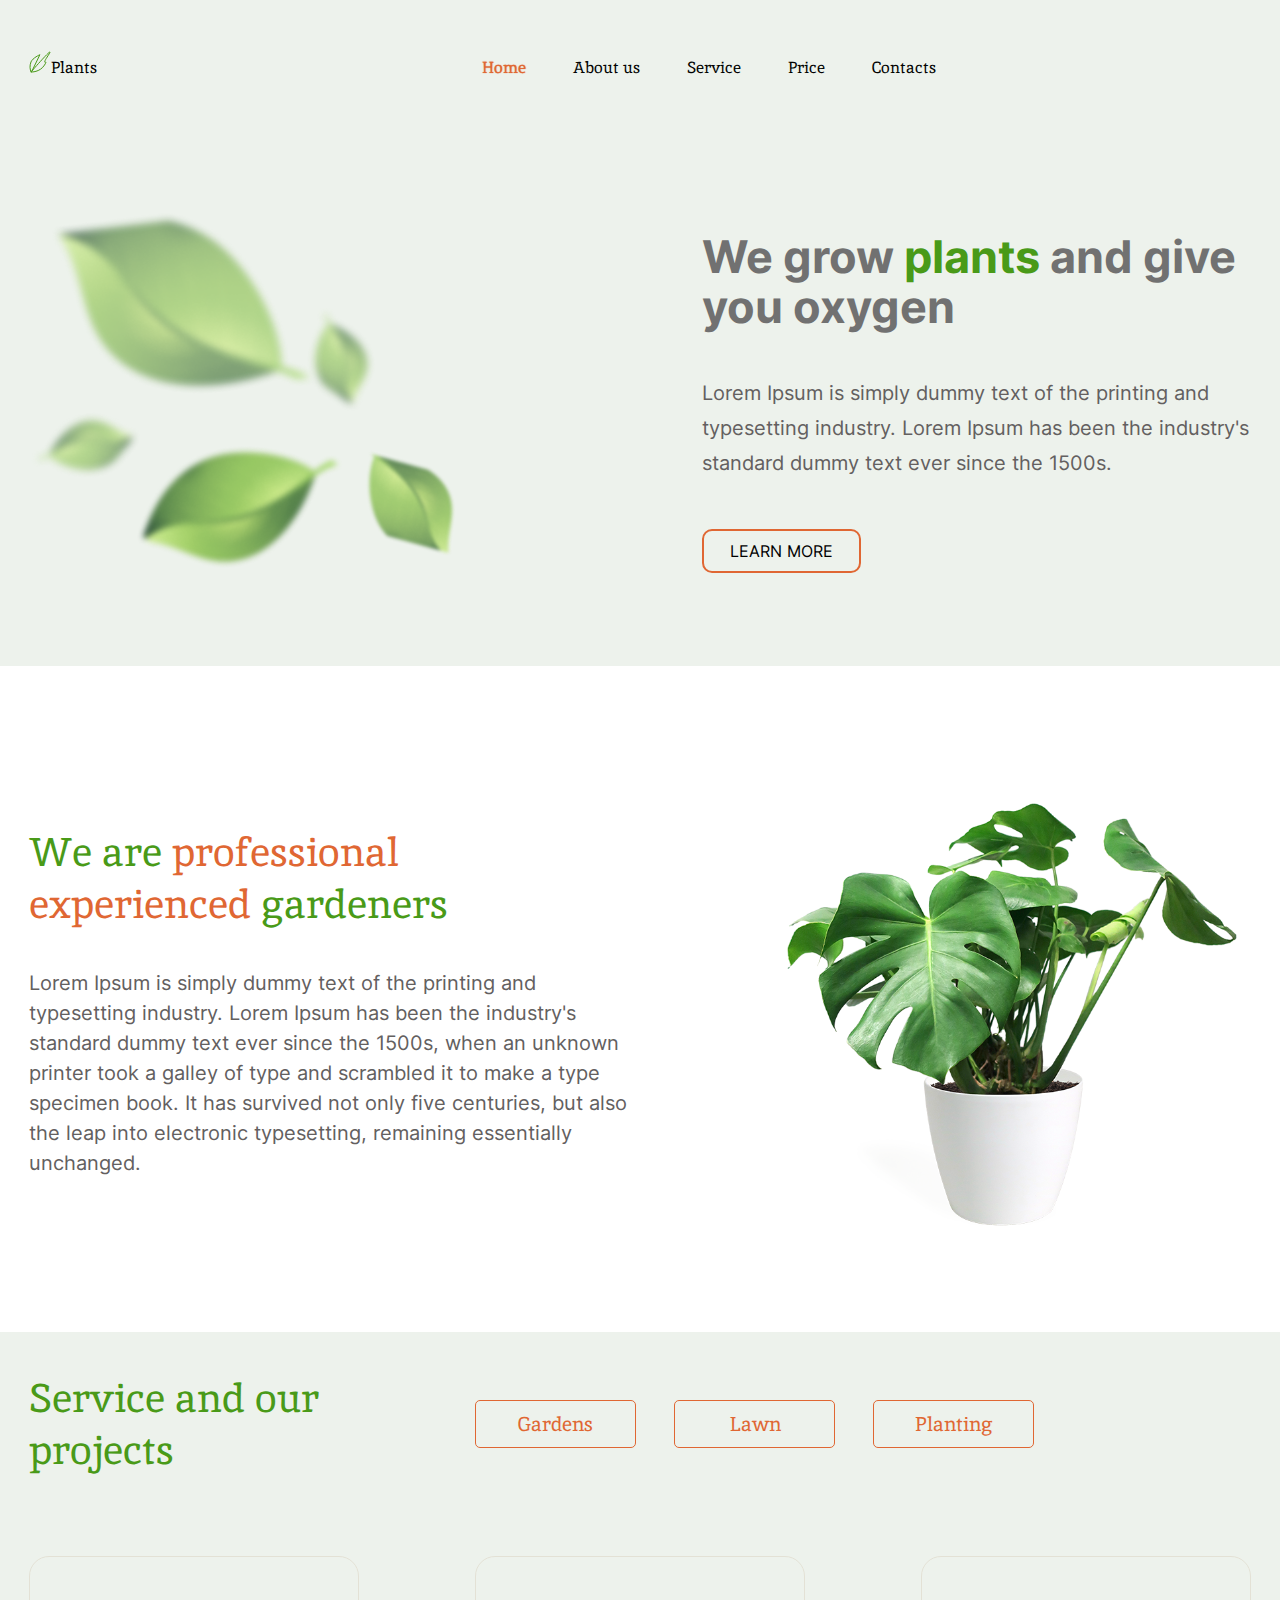
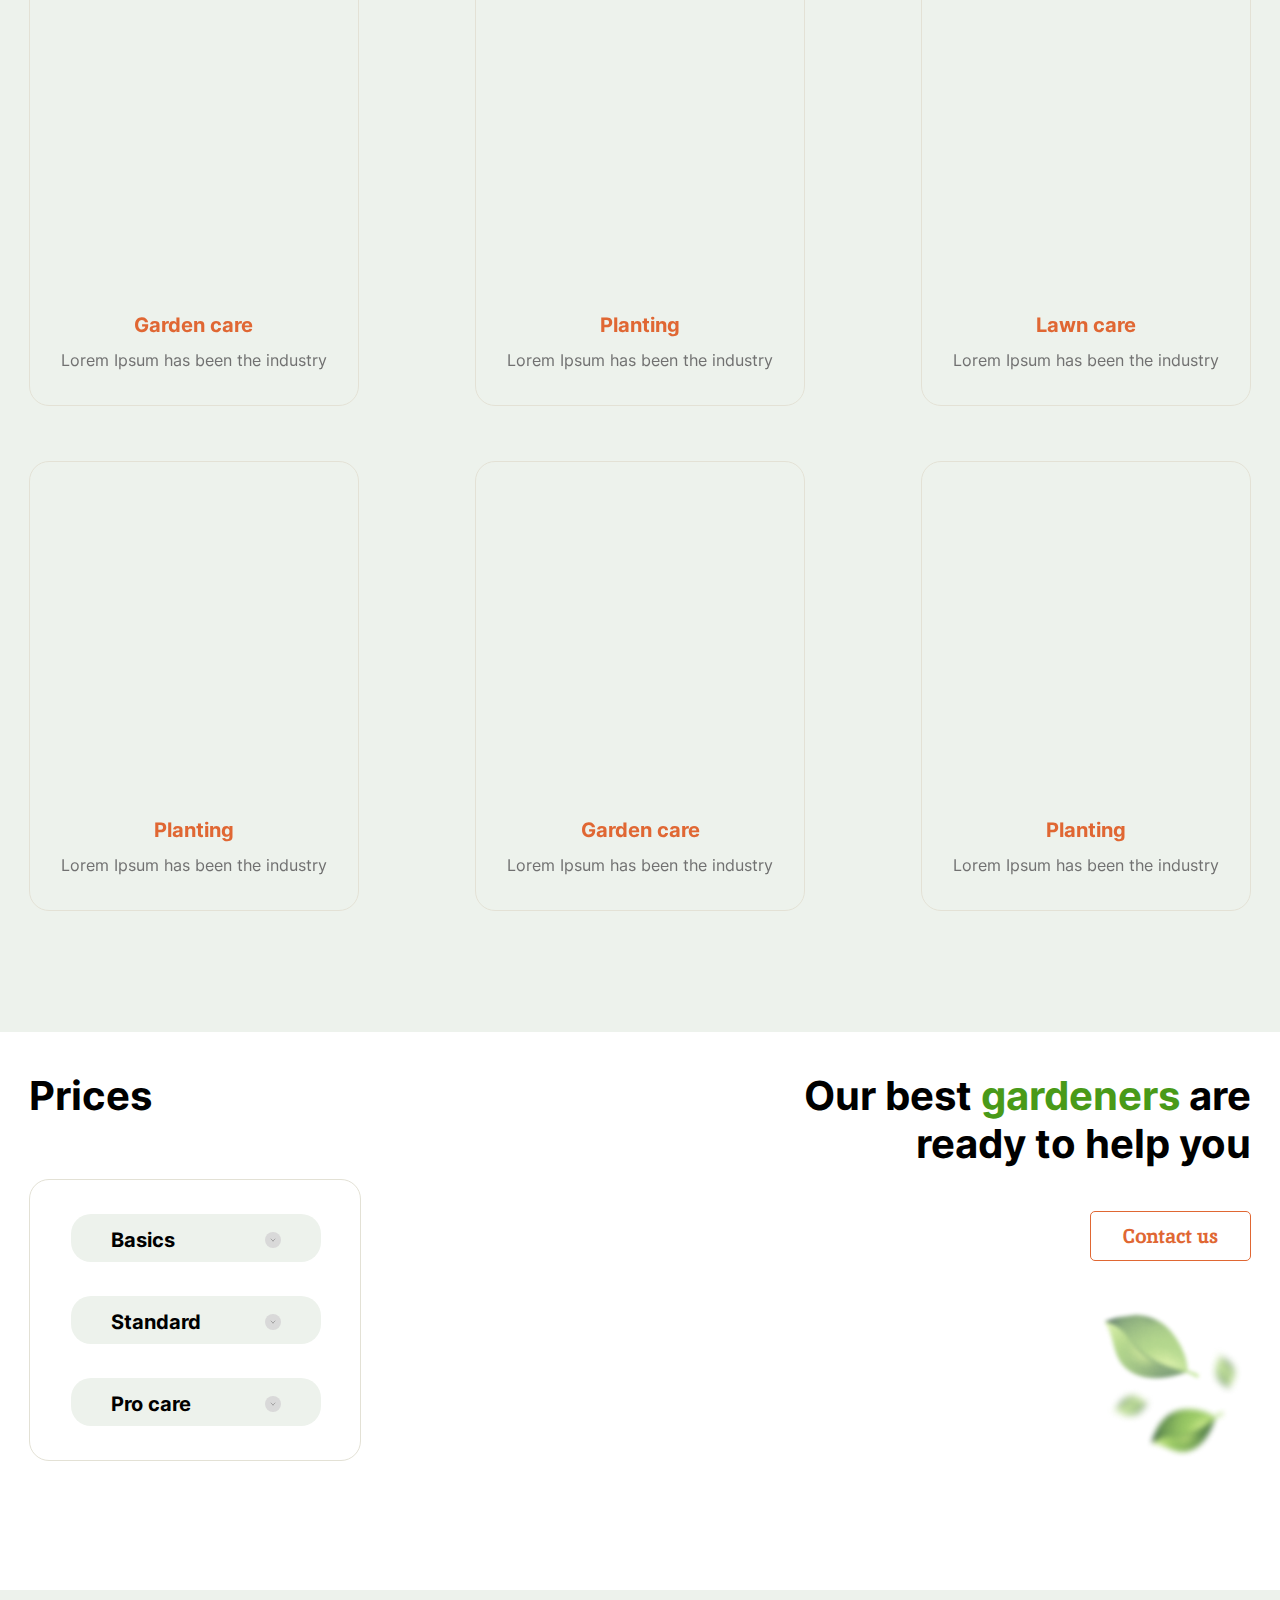
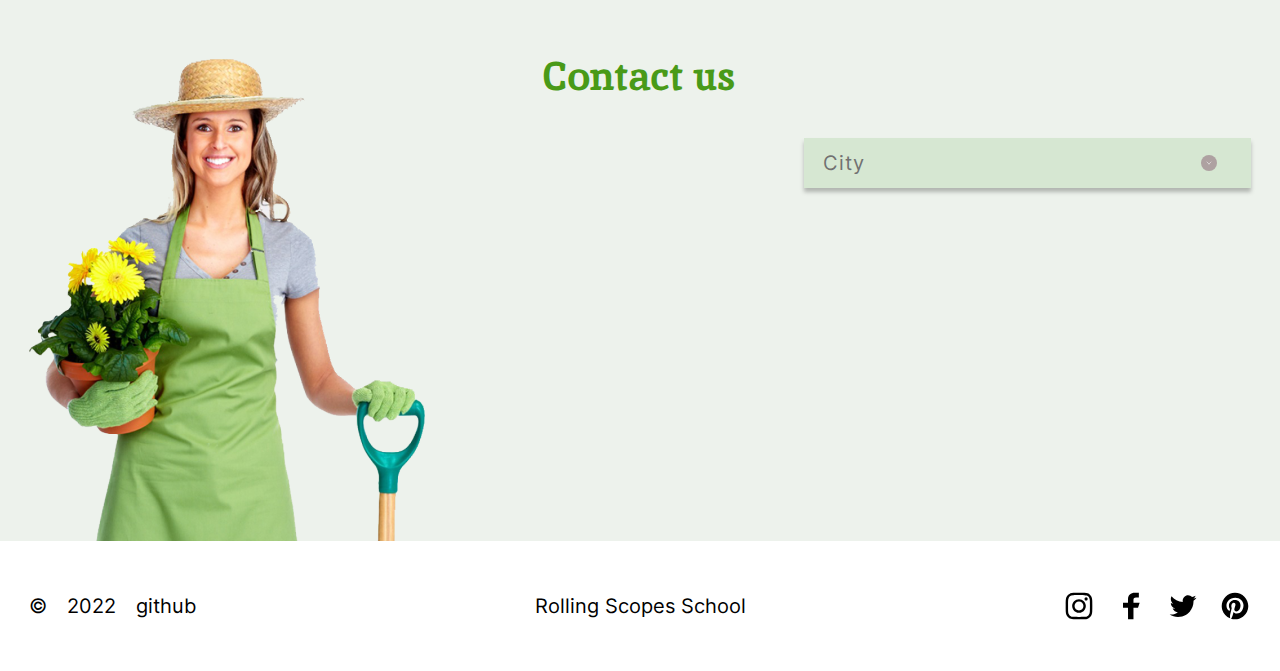
==== commit 02d14f6e: "feat: add select in section-contacts" ====
--- a/plants-part3/index.html
+++ b/plants-part3/index.html
@@ -163,8 +163,7 @@
                             </div>
                         </div>
                         <div class="prices-accordion__item">
-                            <p class="prices-accordion__title">Pro care<span
-                                    class="ico accordion__ico q333"></span></p>
+                            <p class="prices-accordion__title">Pro care<span class="ico accordion__ico q333"></span></p>
                             <div class="prices-accordion__content">
                                 <p class="prices-accordion__description">Release of Letraset sheets containing Lorem
                                     Ipsum passages, and more recently</p>
@@ -192,9 +191,83 @@
                     <img class="img contacts-img" src="./assets/images/image-section-contacts.png" alt="our plants">
                 </div>
                 <h2 class="contacts__title">Contact&nbsp;us</h2>
-                <select class="contacts__select">
-                    <option>City</option>
-                </select>
+
+
+                <div class="contacts__select">
+                    <div class="select__header">
+                        <div class="select__current">City</div>
+                        <span class="ico select__ico"></span>
+                    </div>
+
+                    <div class="select__body">
+                        <div class="select__body_wrapper">
+                            <div class="select__item">
+                                <div class="select__item-title">Canandaigua, NY</div>
+                            </div>
+
+                            <div class="select__item">
+                                <div class="select__item-title">New York City</div>
+                            </div>
+
+                            <div class="select__item">
+                                <div class="select__item-title">Yonkers, NY</div>
+                            </div>
+
+                            <div class="select__item">
+                                <div class="select__item-title">Sherrill, NY</div>
+                            </div>
+                        </div>
+
+
+                    </div>
+                    <div class="select__item-content">
+                        <p class="select__item-content_info"><span class="select__item-content_title">City:
+                            </span>Canandaigua,</p>
+                        <p class="select__item-content_info"><span class="select__item-content_title">Phone: </span>+1
+                            585 393 0001</p>
+                        <p class="select__item-content_info"><span class="select__item-content_title">Office adress:
+                            </span>151 Charlotte Street</p>
+                        <p class="select__item-content_info"><span class="select__item-content_title"></span>
+                            <a href="tel:+15853930001" class="select__item-content_phone-link">Call us</a>
+                        </p>
+                    </div>
+
+                    <div class="select__item-content">
+                        <p class="select__item-content_info"><span class="select__item-content_title">City: </span>New
+                            York City,</p>
+                        <p class="select__item-content_info"><span class="select__item-content_title">Phone: </span>+1
+                            234 567 1531</p>
+                        <p class="select__item-content_info"><span class="select__item-content_title">Office adress:
+                            </span>130 Lenin Street</p>
+                        <p class="select__item-content_info"><span class="select__item-content_title"></span>
+                            <a href="tel:+12345671531" class="select__item-content_phone-link">Call us</a>
+                        </p>
+                    </div>
+
+                    <div class="select__item-content">
+                        <p class="select__item-content_info"><span class="select__item-content_title">City:
+                            </span>Yonkers, NY,</p>
+                        <p class="select__item-content_info"><span class="select__item-content_title">Phone: </span>+1
+                            364 435 4557</p>
+                        <p class="select__item-content_info"><span class="select__item-content_title">Office adress:
+                            </span>35 Elms Street</p>
+                        <p class="select__item-content_info"><span class="select__item-content_title"></span>
+                            <a href="tel:+13644354557" class="select__item-content_phone-link">Call us</a>
+                        </p>
+                    </div>
+
+                    <div class="select__item-content">
+                        <p class="select__item-content_info"><span class="select__item-content_title">City:
+                            </span>Sherrill, NY,</p>
+                        <p class="select__item-content_info"><span class="select__item-content_title">Phone: </span>+1
+                            824 300 2390</p>
+                        <p class="select__item-content_info"><span class="select__item-content_title">Office adress:
+                            </span>51 Privet Street</p>
+                        <p class="select__item-content_info"><span class="select__item-content_title"></span>
+                            <a href="tel:+18243002390" class="select__item-content_phone-link">Call us</a>
+                        </p>
+                    </div>
+                </div>
             </div>
         </section>
 
--- a/plants-part3/style.css
+++ b/plants-part3/style.css
@@ -96,11 +96,15 @@
   box-sizing: border-box;
 }
 
-.service__item, .navigation-hidden, .navigation__link, .navigation, .prices-accordion__content, .prices-accordion__item, .hamburger-toggle > *, .hamburger__line, .ico, .price__button, .button {
+.service__item, .navigation-hidden, .navigation__link, .navigation, .select_active > .select__body, .select__item-title, .select__header, .prices-accordion__content, .prices-accordion__item, .hamburger-toggle > *, .hamburger__line, .ico, .price__button, .button {
   transition: all 1s;
 }
 
 .prices-accordion__content_open, .prices-accordion__content {
+  transition: all 0.5s;
+}
+
+.prices-accordion__content_open {
   transition: all 0.5s;
 }
 
@@ -334,6 +338,12 @@
   width: 16px;
   height: 17px;
   cursor: pointer;
+}
+
+.select__ico {
+  background-image: url(./assets/svg/select_btn.svg);
+  width: 16px;
+  height: 16px;
 }
 
 .img {
@@ -519,6 +529,155 @@
   font-size: 1.4rem;
   line-height: 2rem;
   color: #717171;
+}
+
+.contacts__select {
+  position: relative;
+  min-width: 36.6%;
+  margin-top: 94px;
+  background: #D6E7D2;
+  box-shadow: 0px 4px 4px rgba(0, 0, 0, 0.25);
+  font-style: normal;
+  font-weight: 400;
+  font-size: 2rem;
+  line-height: 4rem;
+  color: #717171;
+  letter-spacing: 0.05em;
+}
+@media (max-width: 768px) {
+  .contacts__select {
+    min-width: 67%;
+    margin-top: 0;
+  }
+}
+@media (max-width: 380px) {
+  .contacts__select {
+    min-width: 300px;
+    margin-top: 0;
+  }
+}
+
+.select__header {
+  display: flex;
+  justify-content: space-between;
+  align-items: center;
+  cursor: pointer;
+  padding: 5px 34px 5px 19px;
+}
+
+.select__body {
+  position: absolute;
+  left: 0;
+  right: 0;
+  top: 100%;
+  max-height: 0px;
+  overflow: hidden;
+  background: #D6E7D2;
+}
+
+.select__body_wrapper {
+  padding: 17px 34px 29px 19px;
+}
+
+.select__item-title {
+  border-bottom: 1px solid #D9D9D9;
+  padding: 14px 0 0 6px;
+  font-style: normal;
+  font-weight: 400;
+  font-size: 1.6rem;
+  line-height: 3.2rem;
+  letter-spacing: 0.05em;
+  color: #499A18;
+  cursor: pointer;
+}
+
+.select__item-title:hover {
+  color: #717171;
+  border-bottom: 1px solid #717171;
+}
+
+.select__item-content {
+  background-color: #EDF2EC;
+  padding: 16px 0 31px 19px;
+  border: 1px solid #000000;
+  border-radius: 20px;
+  margin: 47px 0 0 0;
+  position: absolute;
+  left: 0;
+  right: 0;
+  top: 100%;
+  display: none;
+  width: 100%;
+}
+@media (max-width: 380px) {
+  .select__item-content {
+    padding: 30px 0 22px 31px;
+  }
+}
+
+.select__item-content_open {
+  display: block;
+}
+
+.select__item-content_info {
+  font-style: normal;
+  font-weight: 400;
+  font-size: 1.6rem;
+  line-height: 4rem;
+  letter-spacing: 0.05em;
+  color: #717171;
+  margin: 0 0 0 0;
+  display: flex;
+}
+@media (max-width: 380px) {
+  .select__item-content_info {
+    font-style: normal;
+    font-weight: 400;
+    font-size: 1.6rem;
+    line-height: 2rem;
+    margin: 12px 0 0 0;
+  }
+}
+
+.select__item-content_title {
+  color: #000000;
+  flex-basis: 34%;
+  padding: 0 0 0 13px;
+}
+@media (max-width: 380px) {
+  .select__item-content_title {
+    flex-basis: 29%;
+  }
+}
+
+.select__item-content_phone-link {
+  display: inline-block;
+  border: 1px solid #E06733;
+  border-radius: 5px;
+  font-style: normal;
+  font-weight: bold;
+  font-size: 1rem;
+  line-height: 1.3rem;
+  color: #717171;
+  text-align: center;
+  margin-top: 20px;
+  padding: 5px 40px 5px 40px;
+}
+@media (max-width: 380px) {
+  .select__item-content_phone-link {
+    margin-top: 7px;
+  }
+}
+
+.select_active > .select__body {
+  max-height: 300px;
+}
+.select_active > .select__ico {
+  rotate: 180deg;
+}
+
+.select_active-colored > .select__header {
+  background-color: #C1E698;
 }
 
 .wrapper {
@@ -1192,36 +1351,6 @@
   }
 }
 
-.contacts__select {
-  min-width: 36.6%;
-  padding: 12px 16px;
-  margin-top: 94px;
-  background: #D6E7D2;
-  box-shadow: 0px 4px 4px rgba(0, 0, 0, 0.25);
-  border: none;
-  font-style: normal;
-  font-weight: 400;
-  font-size: 2rem;
-  line-height: 4rem;
-  color: #717171;
-  letter-spacing: 0.05em;
-}
-.contacts__select:focus-visible {
-  outline: none;
-}
-@media (max-width: 768px) {
-  .contacts__select {
-    min-width: 67%;
-    margin-top: 0;
-  }
-}
-@media (max-width: 380px) {
-  .contacts__select {
-    min-width: 300px;
-    margin-top: 0;
-  }
-}
-
 .footer {
   background-color: #ffffff;
   color: #000000;
@@ -1297,40 +1426,5 @@
 
 /* ====================================================== */
 
-@media (max-width: 570px) {
-  .navigation {
-    display: flex;
-    flex-direction: column;
-    width: 100%;
-    text-align: center;
-    background-color: #D6E7D2;
-    font-size: 1.6rem;
-    line-height: 5rem;
-    padding: 0;
-    position: absolute;
-    top: 100px;
-    left: -100%;
-  }
-  .navigation > .navigation__list-item {
-    padding-left: 0;
-  }
-}
-.navigation-hidden {
-  transform: translateX(100%);
-}
-
-.hamburger-toggle {
-  transition: all 1s;
-}
-.hamburger-toggle > span:nth-of-type(1) {
-  transform: translateY(11px) rotate(-45deg);
-}
-.hamburger-toggle > span:nth-of-type(2) {
-  opacity: 0;
-}
-.hamburger-toggle > span:nth-of-type(3) {
-  opacity: 0;
-}
-.hamburger-toggle > span:nth-of-type(4) {
-  transform: translateY(-11px) rotate(45deg);
-}+
+
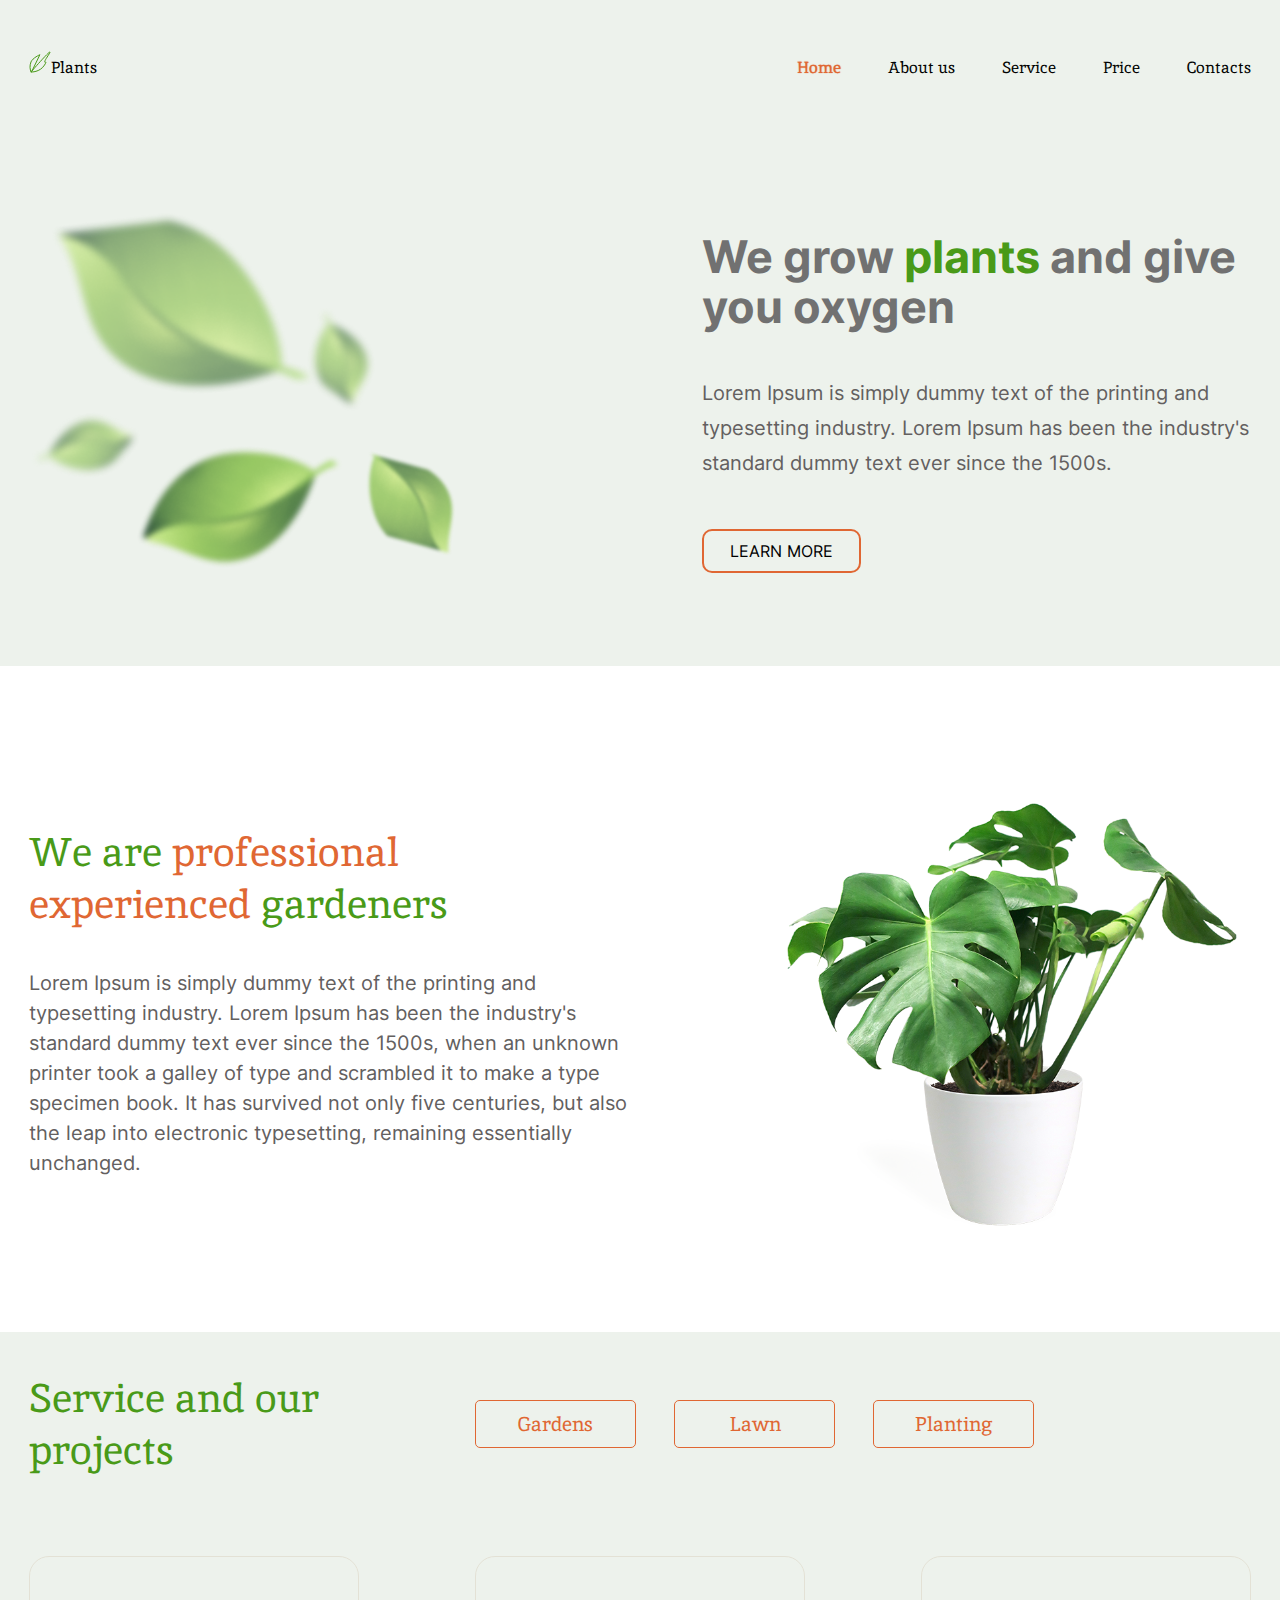
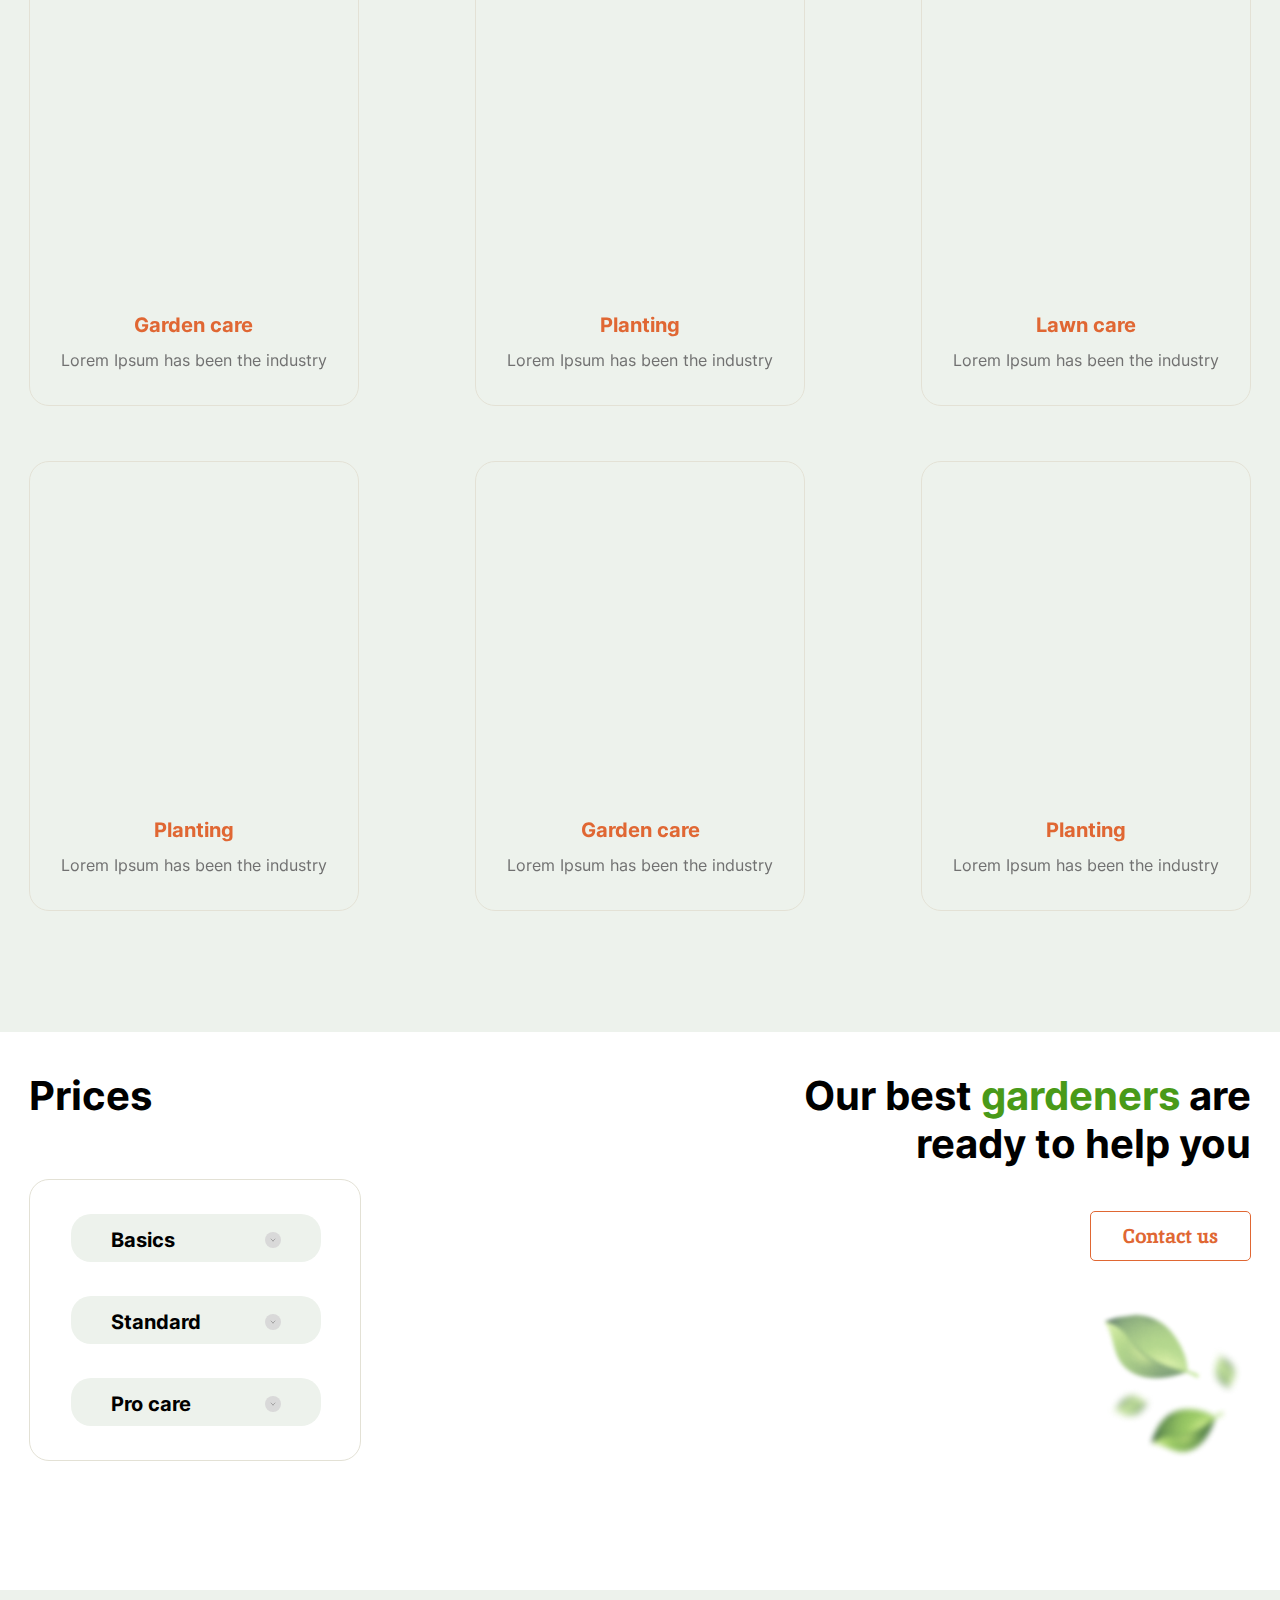
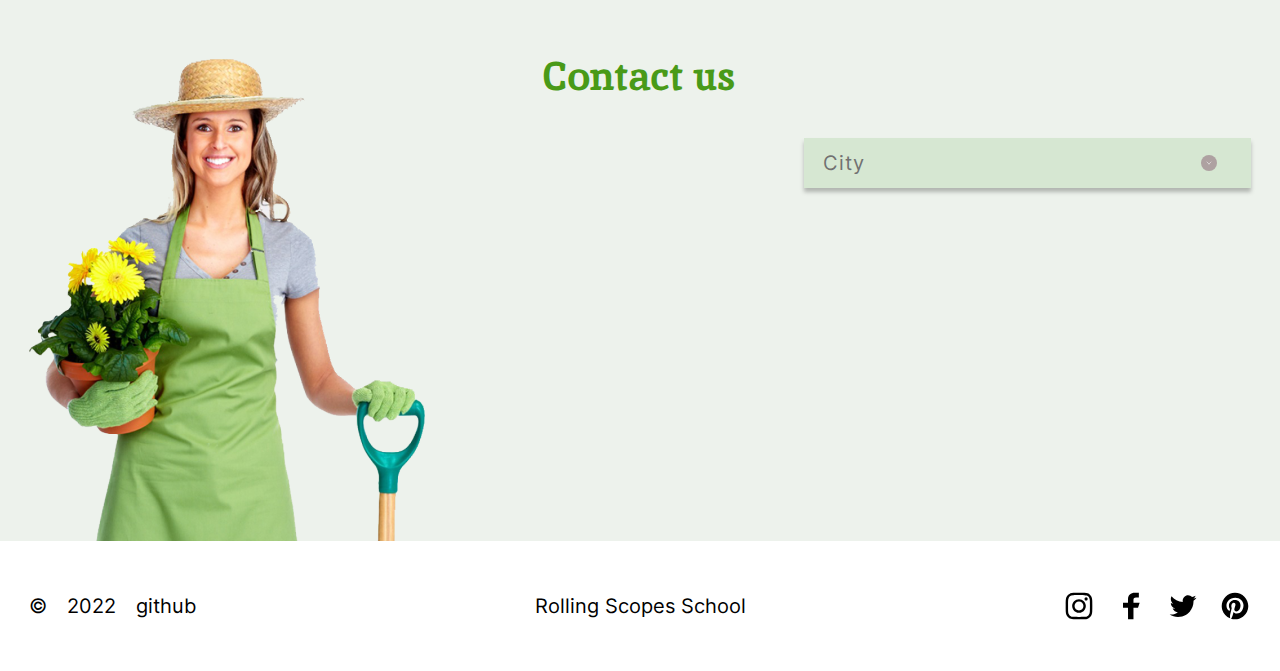
==== commit 251ab4a9: "refactor: hamburger" ====
--- a/plants-part3/index.html
+++ b/plants-part3/index.html
@@ -16,6 +16,14 @@
         <div class="wrapper header__wrapper">
             <a href="#" class="logo"><span class="ico logo__ico"></span>Plants</a>
             <nav class="header__navigation">
+                <div class="header__logo-line">
+                    <span class="hamburger">
+                        <span class="hamburger__line"></span>
+                        <span class="hamburger__line"></span>
+                        <span class="hamburger__line"></span>
+                        <span class="hamburger__line"></span>
+                    </span>
+                </div>
                 <ul class="navigation">
                     <li class="navigation__list-item active"><a class="navigation__link" href="#welcome">Home</a></li>
                     <li class="navigation__list-item"><a class="navigation__link" href="#about">About&nbsp;us</a></li>
@@ -24,14 +32,14 @@
                     <li class="navigation__list-item"><a class="navigation__link" href="#contacts">Contacts</a></li>
                 </ul>
             </nav>
-            <div class="header__logo-line">
+            <!-- <div class="header__logo-line">
                 <span class="hamburger">
                     <span class="hamburger__line"></span>
                     <span class="hamburger__line"></span>
                     <span class="hamburger__line"></span>
                     <span class="hamburger__line"></span>
                 </span>
-            </div>
+            </div> -->
         </div>
     </header>
     <!-- ================================================= -->
@@ -46,7 +54,9 @@
                         typesetting
                         industry. Lorem Ipsum has been the industry's standard dummy text ever since the 1500s.
                     </p>
-                    <button class="button welcome__button">LEARN MORE</button>
+                    <form action="#about">
+                        <button class="button welcome__button">LEARN MORE</button>
+                    </form>
                 </div>
 
                 <div class="welcome-img__container">
@@ -142,42 +152,56 @@
                         <div class="prices-accordion__item">
                             <p class="prices-accordion__title">Basics<span class="ico accordion__ico"></span></p>
                             <div class="prices-accordion__content">
-                                <p class="prices-accordion__description">Release of Letraset sheets containing Lorem
-                                    Ipsum passages, and more recently</p>
-                                <p class="prices-accordion__price"><span class="prices-accordion__price_colored"><span
-                                            class="prices-accordion__price_currency">$</span>15 </span> / per hour</p>
-                                <a href="#contacts" class="prices-accordion__button">Order</a>
-
-                            </div>
-
+                                <div class="prices-accordion__content-wrapper">
+                                    <p class="prices-accordion__description">Release of Letraset sheets containing Lorem
+                                        Ipsum passages, and more recently</p>
+                                    <p class="prices-accordion__price"><span
+                                            class="prices-accordion__price_colored"><span
+                                                class="prices-accordion__price_currency">$</span>15 </span> / per hour
+                                    </p>
+                                    <a href="#contacts" class="prices-accordion__button">Order</a>
+                                </div>
+                            </div>
                         </div>
                         <div class="prices-accordion__item">
                             <p class="prices-accordion__title">Standard<span class="ico accordion__ico"></span></p>
                             <div class="prices-accordion__content">
 
-                                <p class="prices-accordion__description">Release of Letraset sheets containing Lorem
-                                    Ipsum passages, and more recently</p>
-                                <p class="prices-accordion__price"><span class="prices-accordion__price_colored"><span
-                                            class="prices-accordion__price_currency">$</span>25 </span> / per hour</p>
-                                <a href="#contacts" class="prices-accordion__button">Order</a>
+                                <div class="prices-accordion__content-wrapper">
+                                    <p class="prices-accordion__description">Release of Letraset sheets containing Lorem
+                                        Ipsum passages, and more recently</p>
+                                    <p class="prices-accordion__price"><span
+                                            class="prices-accordion__price_colored"><span
+                                                class="prices-accordion__price_currency">$</span>25 </span> / per hour
+                                    </p>
+                                    <a href="#contacts" class="prices-accordion__button">Order</a>
+                                </div>
                             </div>
                         </div>
                         <div class="prices-accordion__item">
-                            <p class="prices-accordion__title">Pro care<span class="ico accordion__ico q333"></span></p>
+                            <p class="prices-accordion__title">Pro care<span class="ico accordion__ico q333"></span>
+                            </p>
                             <div class="prices-accordion__content">
-                                <p class="prices-accordion__description">Release of Letraset sheets containing Lorem
-                                    Ipsum passages, and more recently</p>
-                                <p class="prices-accordion__price"><span class="prices-accordion__price_colored"><span
-                                            class="prices-accordion__price_currency">$</span>35 </span> / per hour</p>
-                                <a href="#contacts" class="prices-accordion__button">Order</a>
+                                <div class="prices-accordion__content-wrapper">
+                                    <p class="prices-accordion__description">Release of Letraset sheets containing Lorem
+                                        Ipsum passages, and more recently</p>
+                                    <p class="prices-accordion__price"><span
+                                            class="prices-accordion__price_colored"><span
+                                                class="prices-accordion__price_currency">$</span>35 </span> / per hour
+                                    </p>
+                                    <a href="#contacts" class="prices-accordion__button">Order</a>
+                                </div>
                             </div>
                         </div>
                     </div>
                 </div>
                 <div class="prices__content">
                     <h2 class="prices-content__title">Our best <span
-                            class="prices-content__title_colored">gardeners</span> are ready to help you</h2>
-                    <button class="button price__button">Contact us</button>
+                            class="prices-content__title_colored">gardeners</span>
+                        are ready to help you</h2>
+                    <form action="#contacts">
+                        <button class="button price__button">Contact us</button>
+                    </form>
                     <div class="prices-img__wrapper">
                         <img class="img prices__img" src="./assets/images/image-section-prices.png" alt="our plants">
                     </div>
--- a/plants-part3/style.css
+++ b/plants-part3/style.css
@@ -96,16 +96,8 @@
   box-sizing: border-box;
 }
 
-.service__item, .navigation-hidden, .navigation__link, .navigation, .select_active > .select__body, .select__item-title, .select__header, .prices-accordion__content, .prices-accordion__item, .hamburger-toggle > *, .hamburger__line, .ico, .price__button, .button {
+.service__item, .navigation-hidden, .navigation__link, .navigation, .select_active > .select__body, .select__item-title, .select__header, .prices-accordion__content_open, .prices-accordion__content, .prices-accordion__item, .hamburger-toggle > *, .hamburger__line, .ico, .price__button, .button {
   transition: all 1s;
-}
-
-.prices-accordion__content_open, .prices-accordion__content {
-  transition: all 0.5s;
-}
-
-.prices-accordion__content_open {
-  transition: all 0.5s;
 }
 
 .prices-content__title, .prices__title, .prices-accordion__title, body {
@@ -422,12 +414,11 @@
 
 .prices-accordion__item {
   min-width: 250px;
-  padding: 16px 40px 0;
+  padding: 16px 40px 12px;
   background-color: #EDF2EC;
   border-radius: 20px;
   margin-bottom: 34px;
 }
-
 .prices-accordion__item:last-child {
   margin-bottom: 0;
 }
@@ -452,7 +443,7 @@
   font-size: 2rem;
   line-height: 2rem;
   color: #000000;
-  margin: 0 0 5px;
+  margin: 0;
 }
 @media (max-width: 380px) {
   .prices-accordion__title {
@@ -468,17 +459,15 @@
 }
 
 .prices-accordion__content {
+  max-height: 0;
+  overflow: hidden;
+}
+
+.prices-accordion__content-wrapper {
   margin: 11px 0 0;
   display: flex;
   flex-direction: column;
   justify-content: space-between;
-  border-top: 0.5px solid #EDF2EC;
-  max-height: 0;
-  overflow: hidden;
-}
-
-.prices-accordion__content_open {
-  max-height: 1000px;
   border-top: 0.5px solid #AEA1A1;
 }
 
@@ -563,6 +552,10 @@
   align-items: center;
   cursor: pointer;
   padding: 5px 34px 5px 19px;
+}
+
+.select__header:hover {
+  background-color: #C1E698;
 }
 
 .select__body {
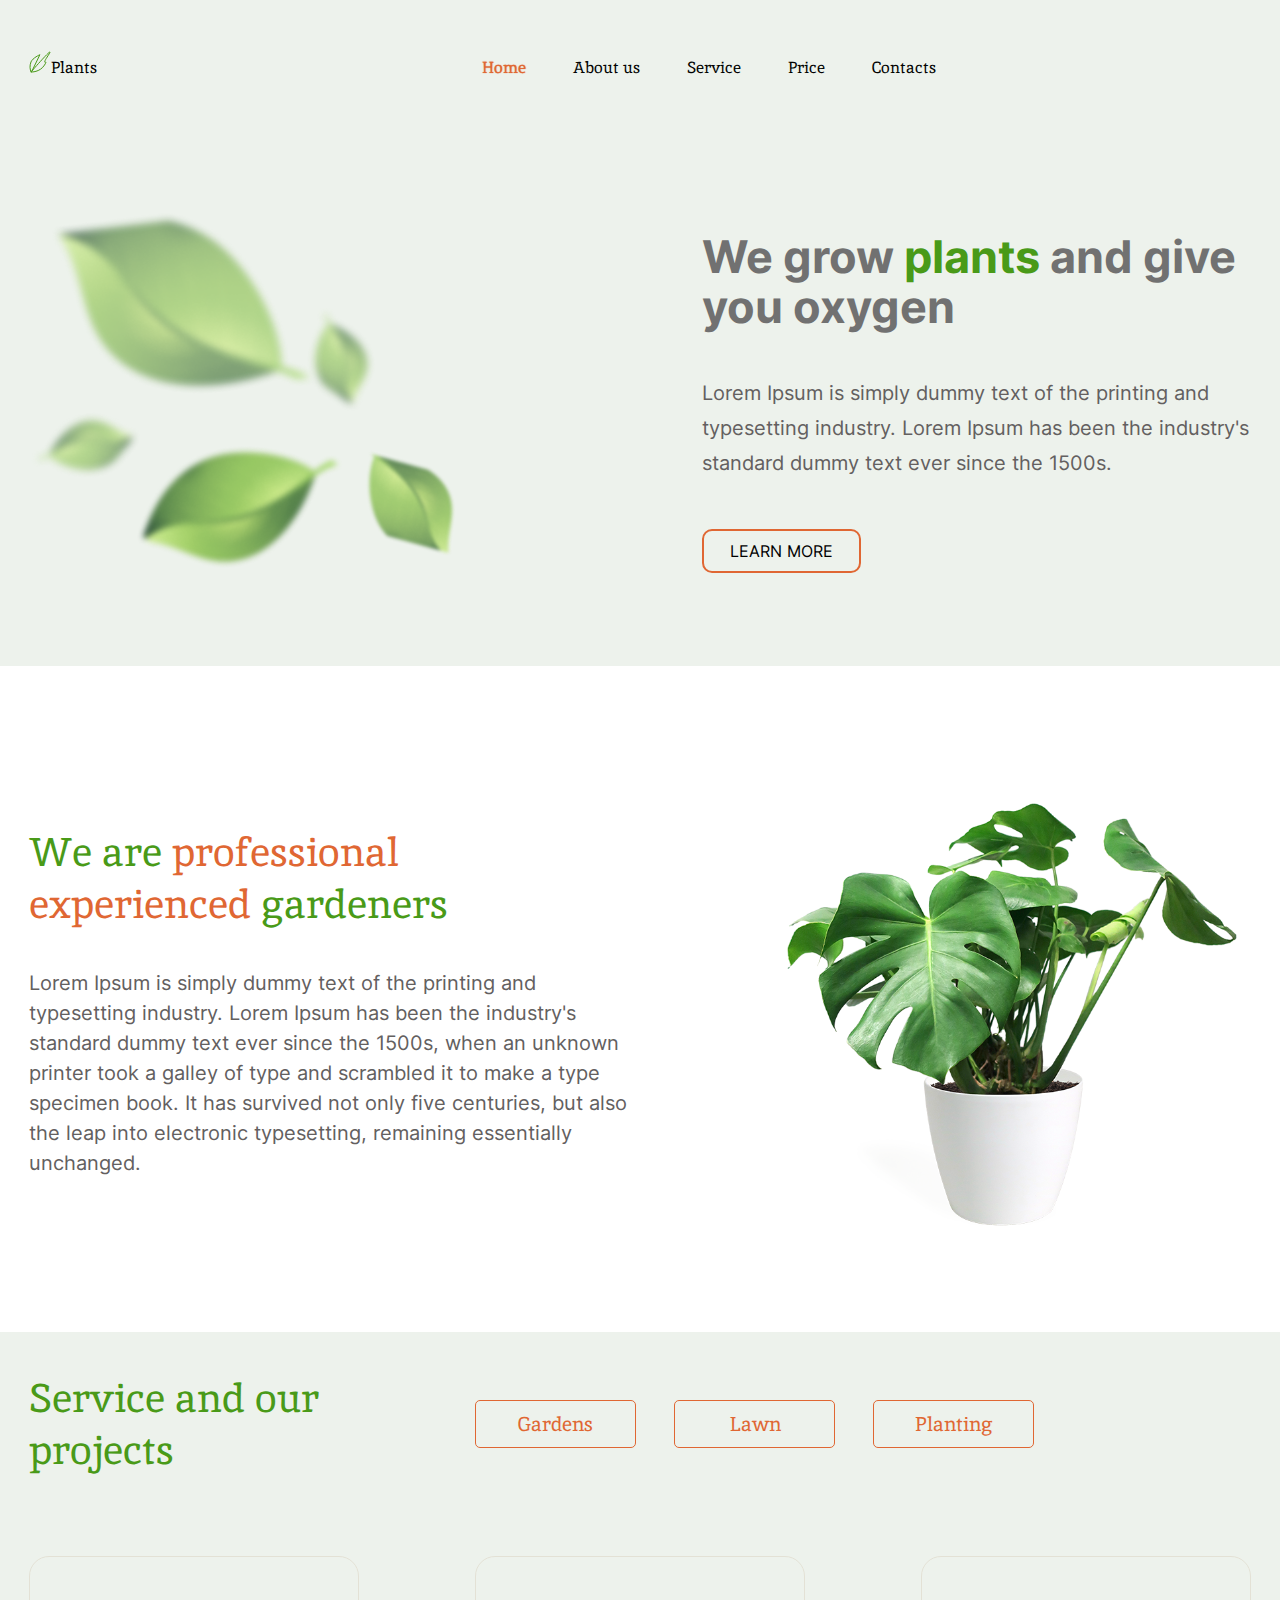
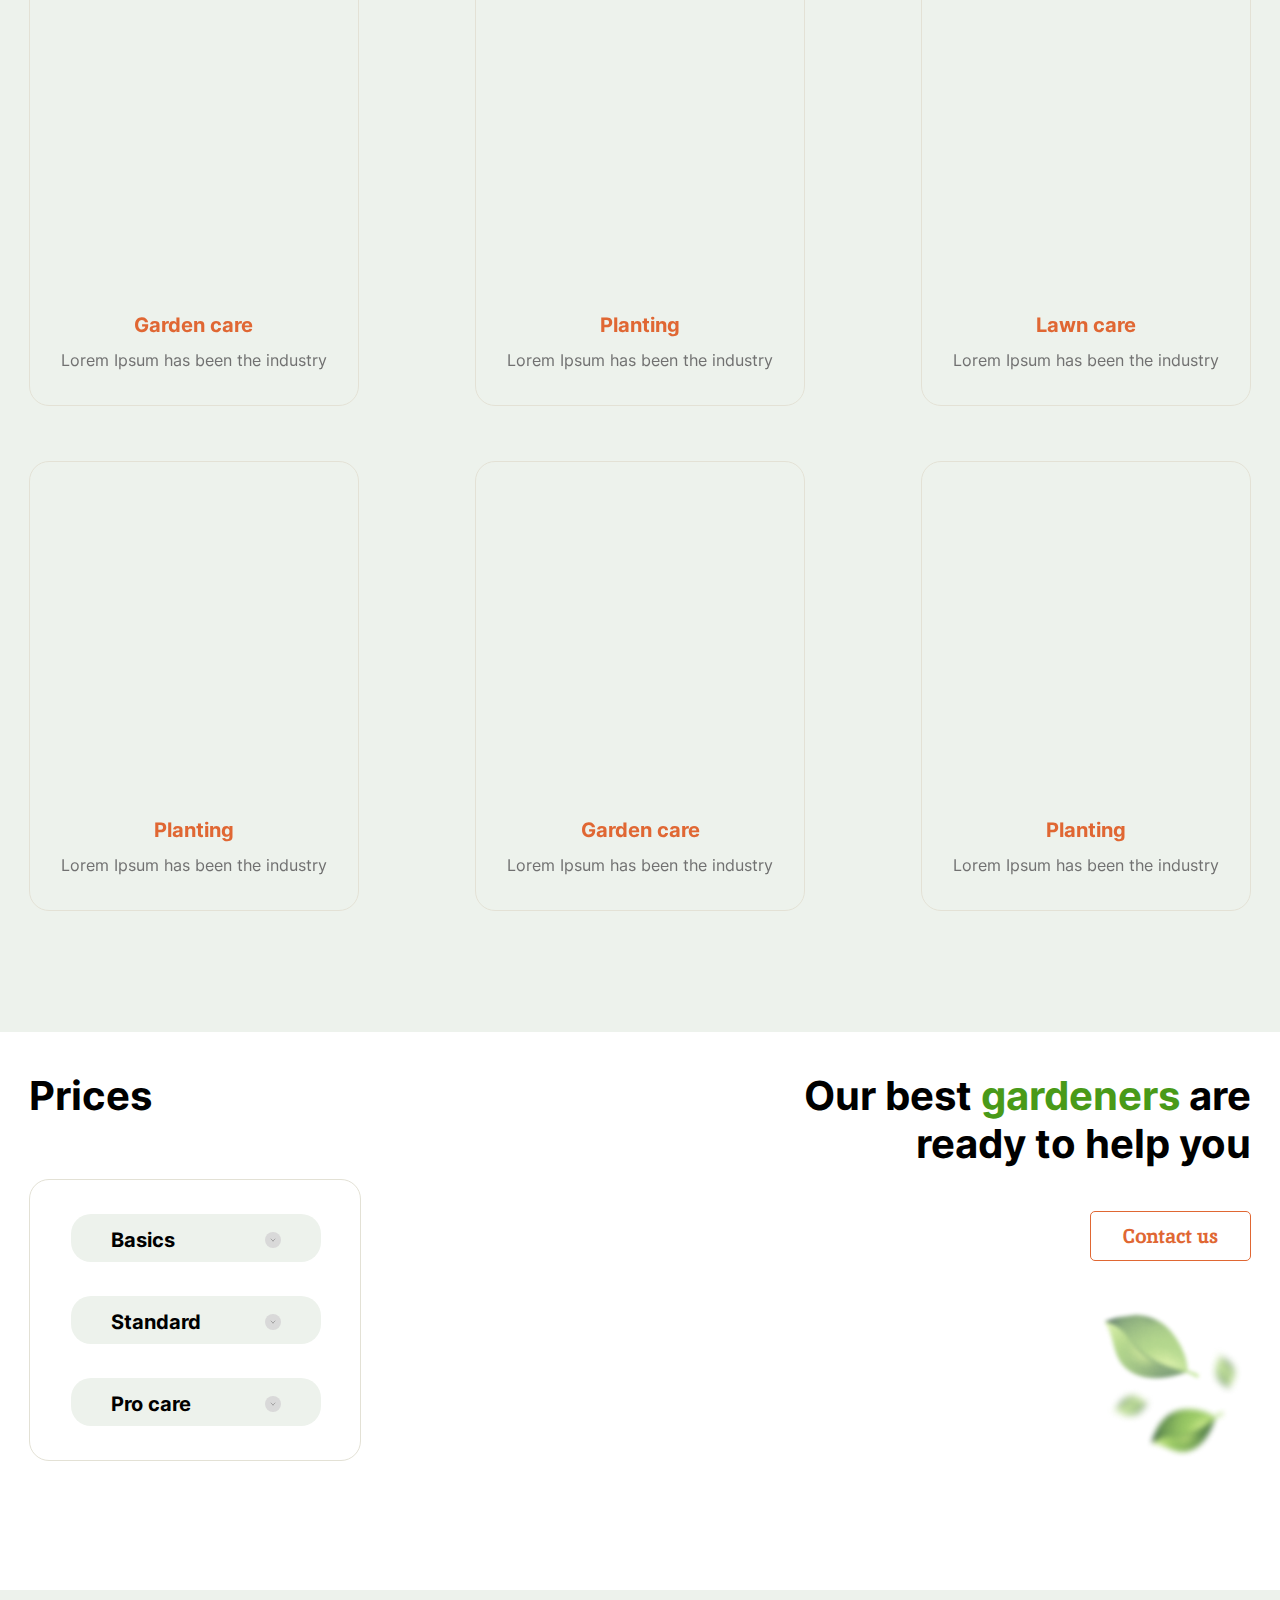
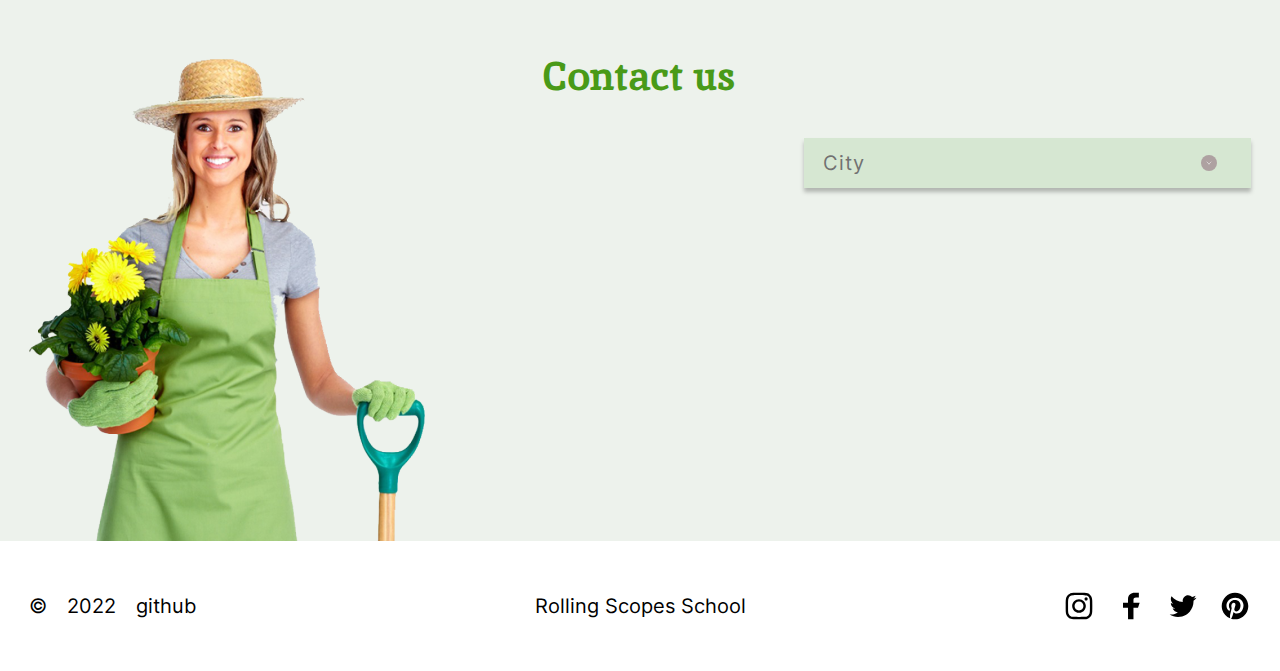
==== commit 97b61da1: "Revert "Plants"" ====
--- a/plants-part3/index.html
+++ b/plants-part3/index.html
@@ -16,14 +16,6 @@
         <div class="wrapper header__wrapper">
             <a href="#" class="logo"><span class="ico logo__ico"></span>Plants</a>
             <nav class="header__navigation">
-                <div class="header__logo-line">
-                    <span class="hamburger">
-                        <span class="hamburger__line"></span>
-                        <span class="hamburger__line"></span>
-                        <span class="hamburger__line"></span>
-                        <span class="hamburger__line"></span>
-                    </span>
-                </div>
                 <ul class="navigation">
                     <li class="navigation__list-item active"><a class="navigation__link" href="#welcome">Home</a></li>
                     <li class="navigation__list-item"><a class="navigation__link" href="#about">About&nbsp;us</a></li>
@@ -32,14 +24,14 @@
                     <li class="navigation__list-item"><a class="navigation__link" href="#contacts">Contacts</a></li>
                 </ul>
             </nav>
-            <!-- <div class="header__logo-line">
+            <div class="header__logo-line">
                 <span class="hamburger">
                     <span class="hamburger__line"></span>
                     <span class="hamburger__line"></span>
                     <span class="hamburger__line"></span>
                     <span class="hamburger__line"></span>
                 </span>
-            </div> -->
+            </div>
         </div>
     </header>
     <!-- ================================================= -->
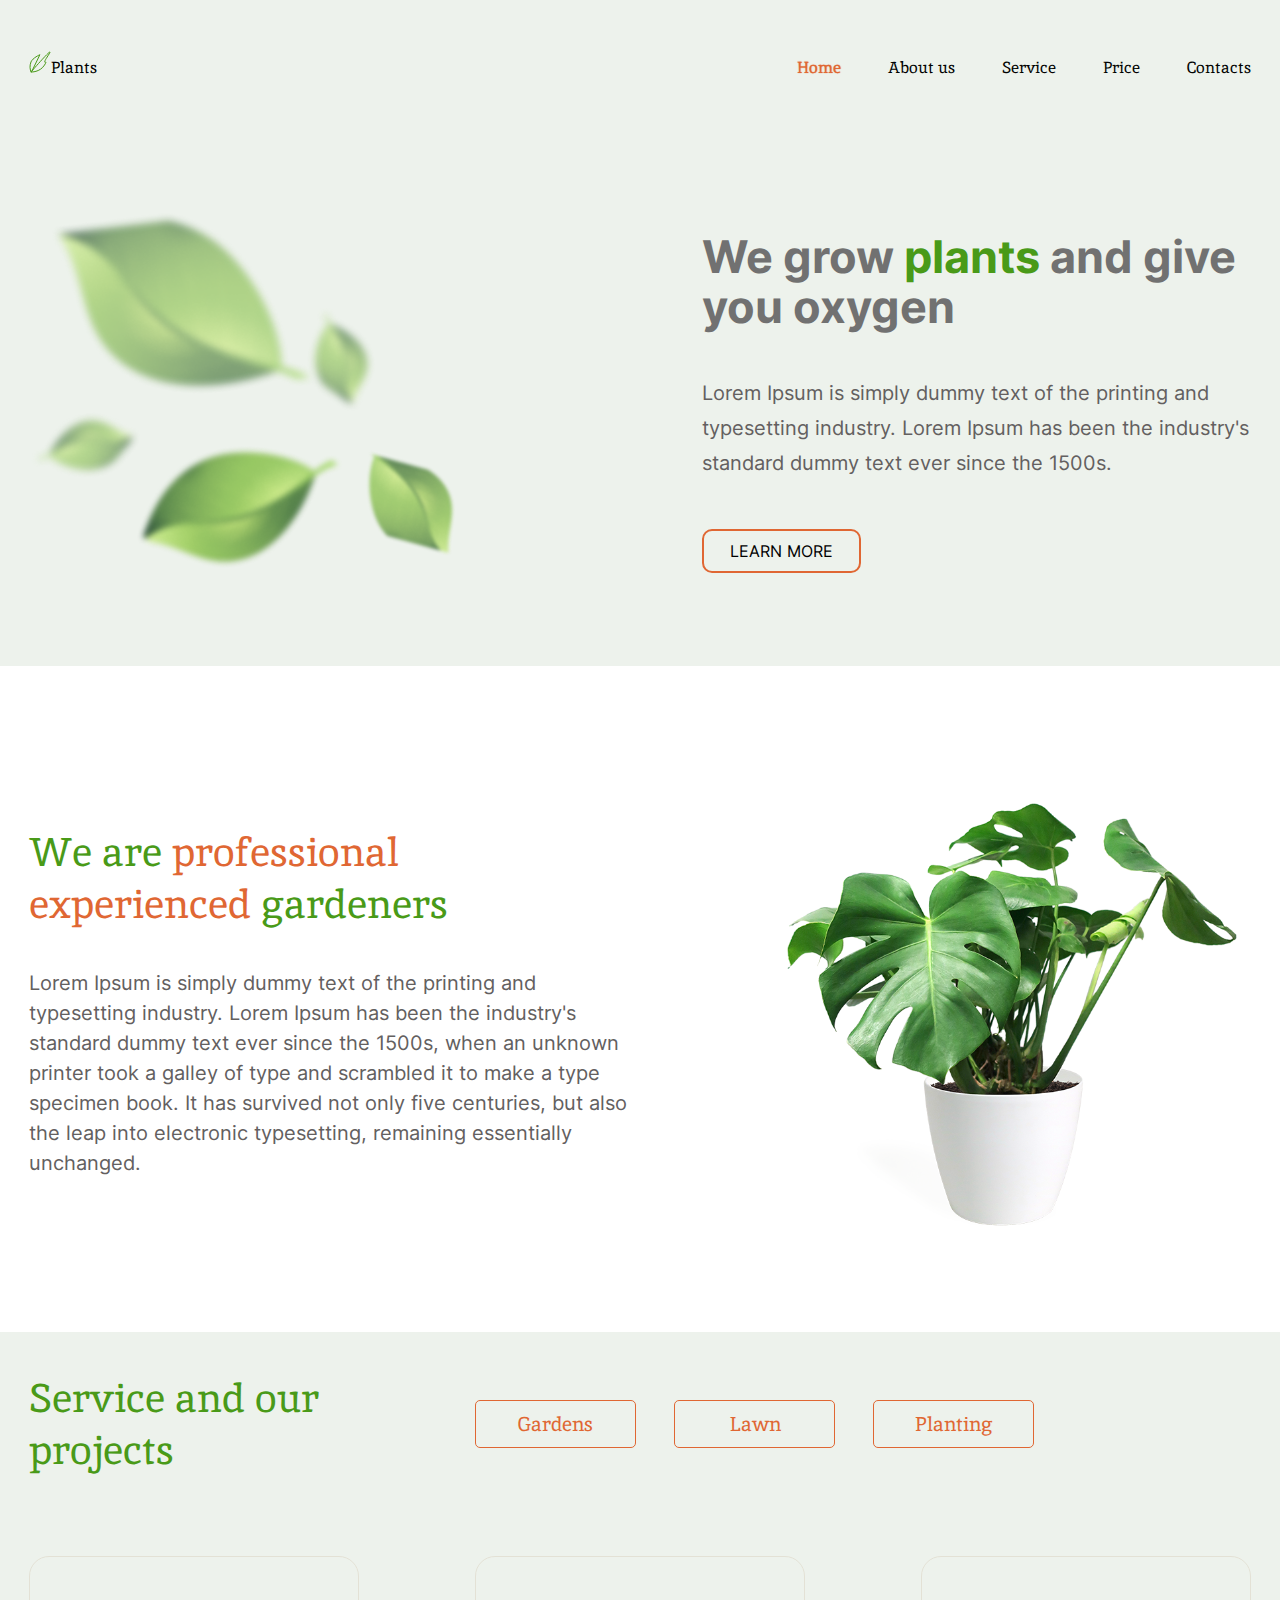
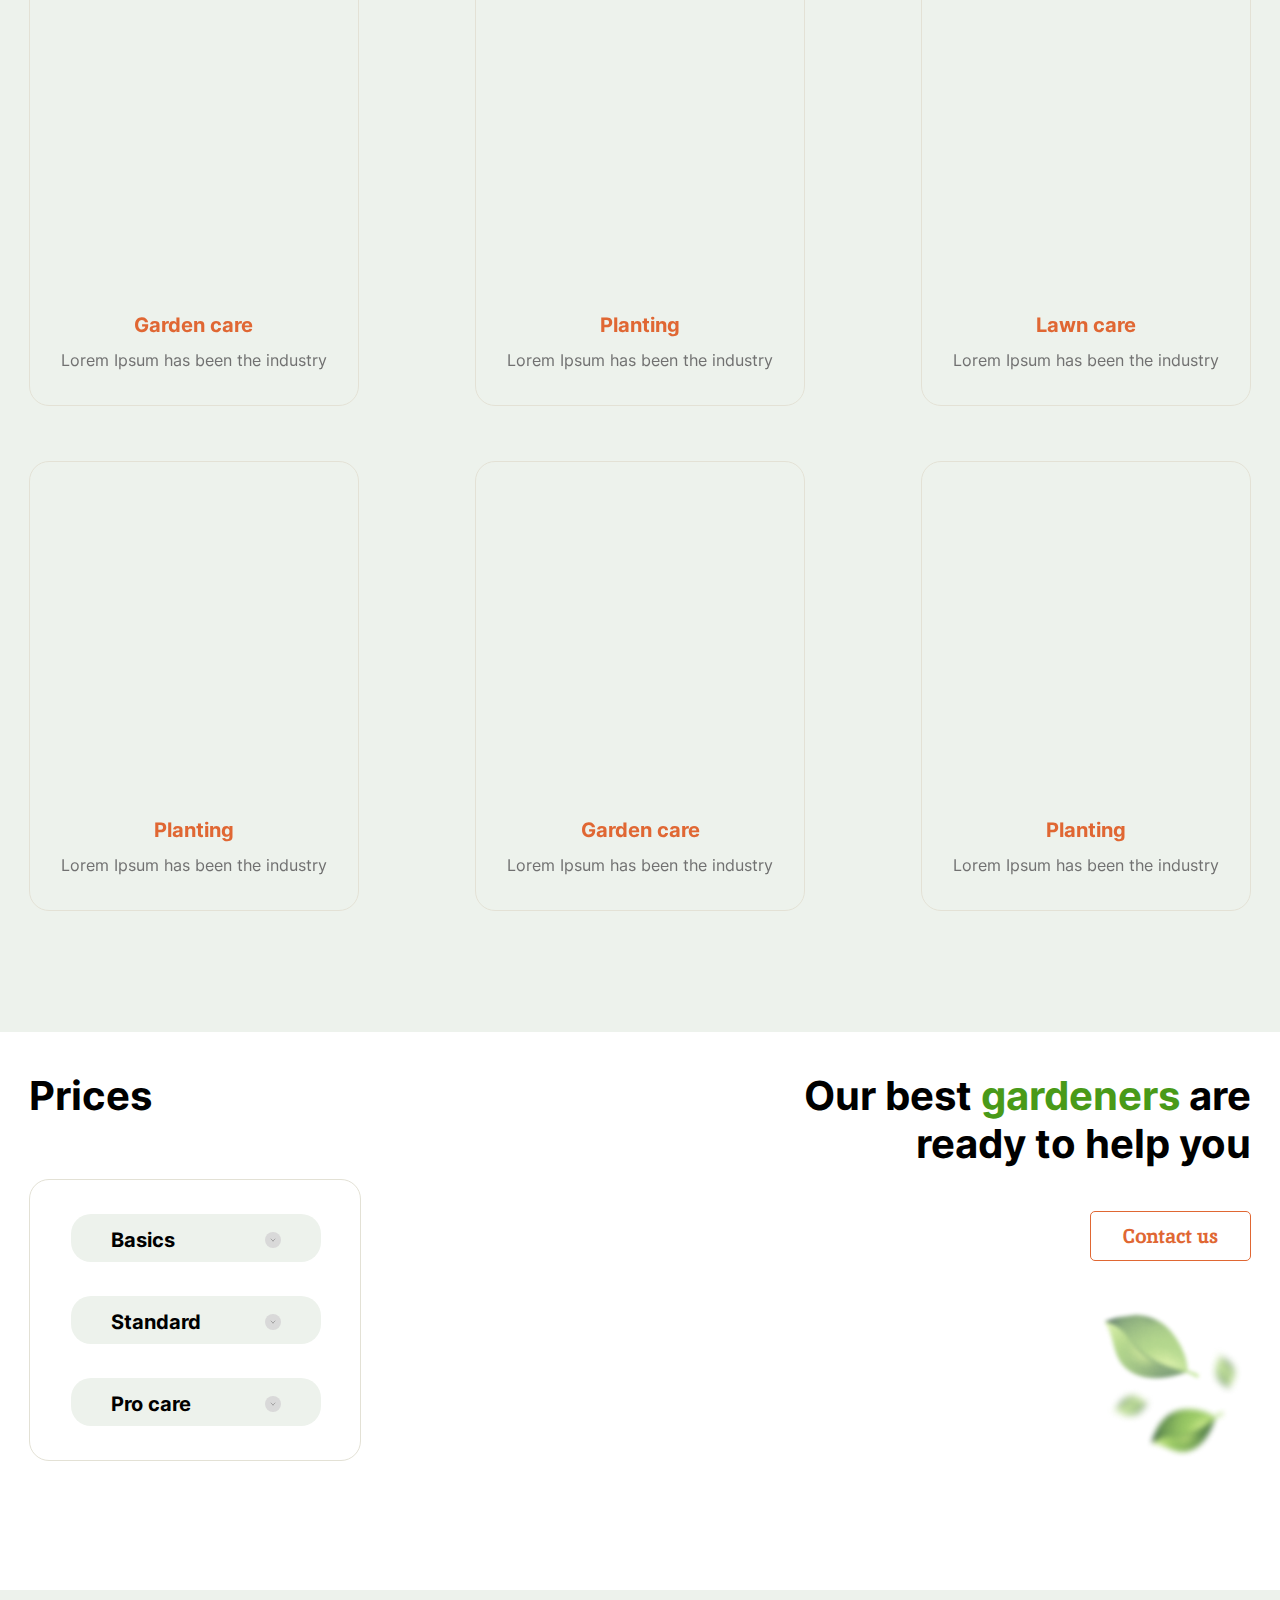
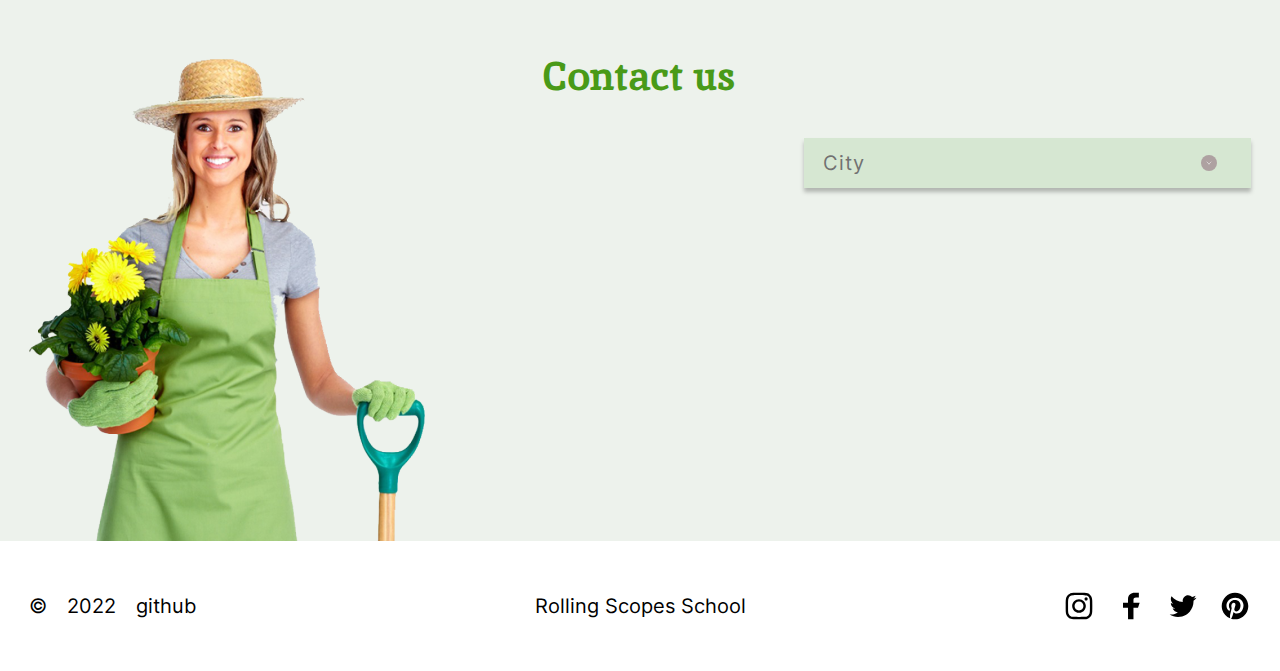
==== commit 649a4615: "refactor: hamburger" ====
--- a/plants-part3/index.html
+++ b/plants-part3/index.html
@@ -24,7 +24,7 @@
                     <li class="navigation__list-item"><a class="navigation__link" href="#contacts">Contacts</a></li>
                 </ul>
             </nav>
-            <div class="header__logo-line">
+            <div class="hamburger__container">
                 <span class="hamburger">
                     <span class="hamburger__line"></span>
                     <span class="hamburger__line"></span>
